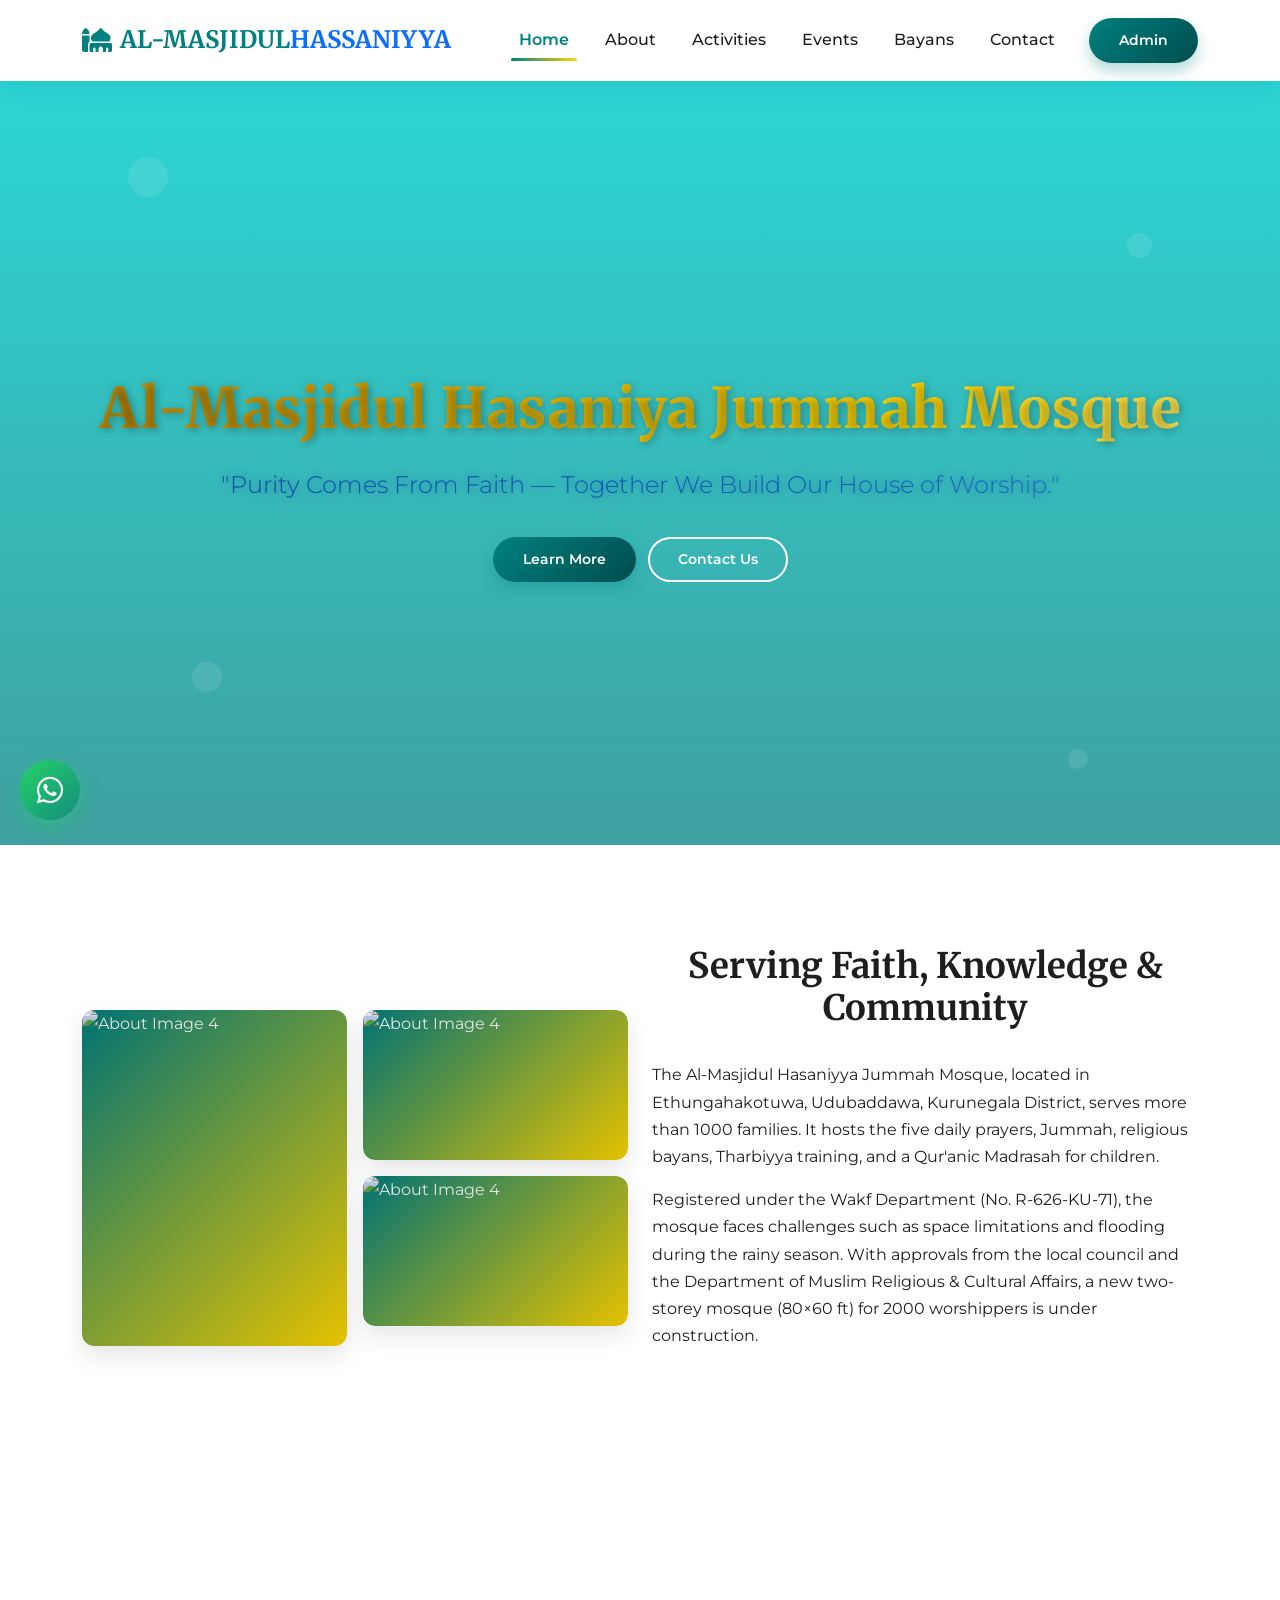
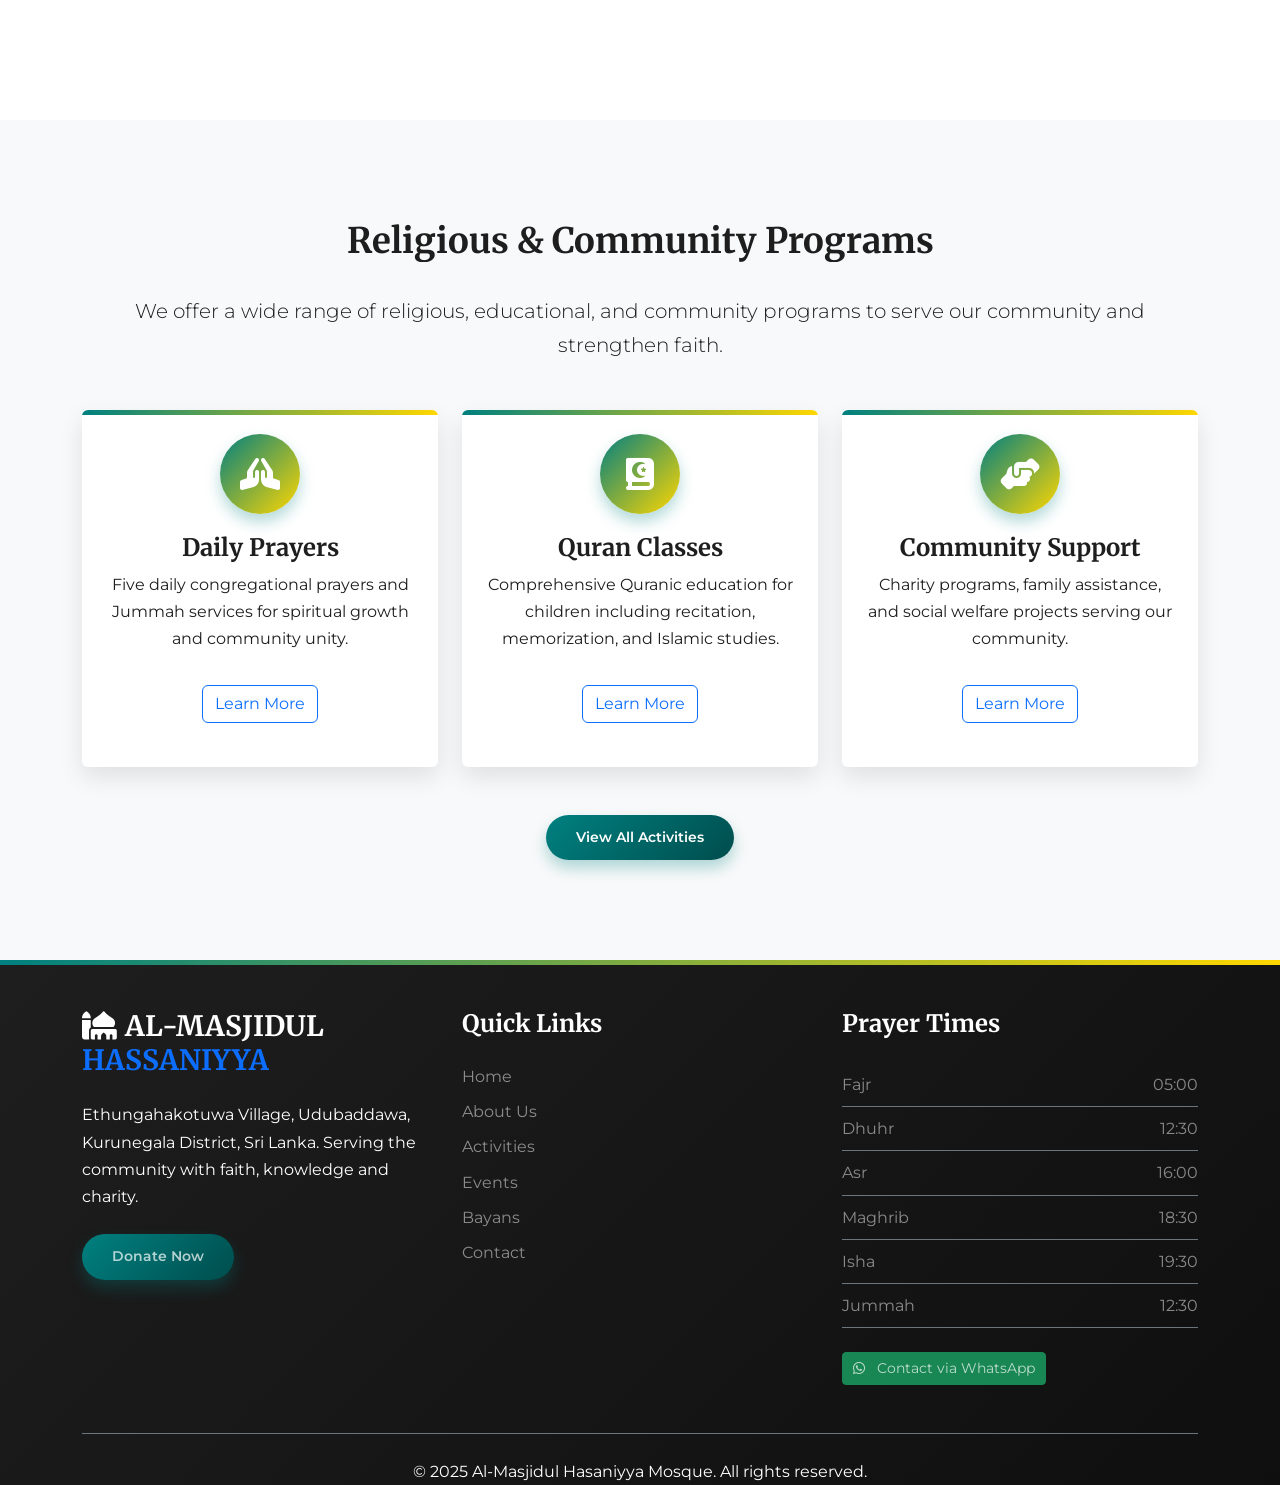
==== about.html @ c425f434 "Initial commit Created from https://vercel.com/new" ====
<!DOCTYPE html>
<html lang="en">
<head>
    <meta charset="utf-8">
    <title>Al-Masjidul Hasaniya Jummah Mosque</title>
    <meta content="width=device-width, initial-scale=1.0" name="viewport">
    <meta content="Al-Masjidul Hasaniya Mosque Ethungahakotuwa Udubaddawa Kurunegala" name="keywords">
    <meta content="Official website of Al-Masjidul Hasaniya Jummah Mosque – Ethungahakotuwa, Udubaddawa, Kurunegala District. Daily prayers, Jummah, sermons, Quran classes, and development projects." name="description">

    <!-- Bootstrap CSS -->
    <link href="https://cdn.jsdelivr.net/npm/bootstrap@5.3.0/dist/css/bootstrap.min.css" rel="stylesheet">
    <!-- Font Awesome -->
    <link rel="stylesheet" href="https://cdnjs.cloudflare.com/ajax/libs/font-awesome/6.4.0/css/all.min.css">
    <!-- Google Fonts -->
    <link href="https://fonts.googleapis.com/css2?family=Merriweather:wght@300;400;700&family=Montserrat:wght@300;400;500;600;700&display=swap" rel="stylesheet">
    <!-- Animate CSS -->
    <link rel="stylesheet" href="https://cdnjs.cloudflare.com/ajax/libs/animate.css/4.1.1/animate.min.css">
    <!-- AOS CSS -->
    <link href="https://unpkg.com/aos@2.3.1/dist/aos.css" rel="stylesheet">

    <style>
        :root {
            --primary: #008080;
            --primary-dark: #004d4d;
            --secondary: #FFD700;
            --accent: #e67e22;
            --light: #f8f9fa;
            --dark: #1e1e1e;
            --gold: #d4af37;
            --dark-blue: #0d47a1;
            --blue-shine: #1565c0;
        }

        * {
            box-sizing: border-box;
            margin: 0;
            padding: 0;
        }

        html {
            scroll-behavior: smooth;
        }

        body {
            font-family: 'Montserrat', sans-serif;
            color: var(--dark);
            line-height: 1.7;
            overflow-x: hidden;
            padding-top: 80px;
            padding-bottom: 70px; /* Space for mobile navigation */
        }

        h1, h2, h3, h4, h5, h6 {
            font-family: 'Merriweather', serif;
            font-weight: 700;
        }

        /* Navigation */
        .navbar {
            background: rgba(255, 255, 255, 0.98) !important;
            backdrop-filter: blur(10px);
            box-shadow: 0 2px 30px rgba(0, 0, 0, 0.1);
            transition: all 0.4s ease;
            padding: 15px 0;
        }

        .navbar-brand {
            font-family: 'Merriweather', serif;
            font-weight: 700;
            font-size: 1.5rem;
            color: var(--primary) !important;
            display: flex;
            align-items: center;
        }

        .navbar-nav .nav-link {
            font-weight: 500;
            margin: 0 10px;
            position: relative;
            color: var(--dark) !important;
            transition: all 0.3s ease;
        }

        .navbar-nav .nav-link::after {
            content: '';
            position: absolute;
            width: 0;
            height: 3px;
            bottom: 0;
            left: 0;
            background: linear-gradient(90deg, var(--primary), var(--secondary));
            transition: width 0.4s ease;
            border-radius: 2px;
        }

        .navbar-nav .nav-link:hover::after,
        .navbar-nav .nav-link.active::after {
            width: 100%;
        }

        .navbar-nav .nav-link.active {
            color: var(--primary) !important;
            font-weight: 600;
        }

        /* Mobile Quick Navigation Menu */
        .mobile-quick-nav {
            display: none;
            position: fixed;
            bottom: 0;
            left: 0;
            width: 100%;
            background: white;
            box-shadow: 0 -2px 20px rgba(0,0,0,0.1);
            z-index: 999;
            padding: 10px 0;
            border-top: 1px solid #eee;
        }

        .mobile-quick-nav .nav-container {
            display: flex;
            justify-content: space-around;
            width: 100%;
        }

        .mobile-quick-nav .nav-item {
            flex: 1;
            text-align: center;
        }

        .mobile-quick-nav .nav-link {
            display: flex;
            flex-direction: column;
            align-items: center;
            padding: 8px 5px;
            color: var(--dark);
            font-size: 0.7rem;
            transition: all 0.3s ease;
            text-decoration: none;
        }

        .mobile-quick-nav .nav-link i {
            font-size: 1.1rem;
            margin-bottom: 4px;
            transition: all 0.3s ease;
        }

        .mobile-quick-nav .nav-link.active {
            color: var(--primary);
        }

        .mobile-quick-nav .nav-link.active i {
            color: var(--primary);
            transform: scale(1.1);
        }

        .mobile-quick-nav .nav-link:hover {
            color: var(--primary);
        }

        /* Hero Sections */
        .hero-section {
            background: linear-gradient(rgba(7, 206, 206, 0.85), rgba(0, 128, 128, 0.75)),  
                        url('img/hero.jpg') center center no-repeat;
            background-size: cover;
            min-height: 70vh;
            display: flex;
            align-items: center;
            padding: 60px 0 40px;
            color: white;
            position: relative;
            overflow: hidden;
        }

        .hero-content {
            position: relative;
            z-index: 2;
            text-align: center;
            width: 100%;
        }

        .hero-section h1 {
            font-size: 2.5rem;
            margin-bottom: 1.5rem;
            text-shadow: 2px 2px 8px rgba(0, 0, 0, 0.3);
            line-height: 1.2;
        }

        .hero-section p.lead {
            font-size: 1.2rem;
            margin-bottom: 2rem;
            max-width: 100%;
            font-weight: 300;
            padding: 0 15px;
        }

        /* Page Sections */
        .page-section {
            display: none;
            width: 100%;
        }

        .page-section.active {
            display: block;
            animation: fadeInUp 0.8s ease-in;
        }

        @keyframes fadeInUp {
            from { opacity: 0; transform: translateY(30px); }
            to { opacity: 1; transform: translateY(0); }
        }

        /* Content Sections */
        .content-section {
            padding: 60px 0;
        }

        .section-title {
            position: relative;
            margin-bottom: 2rem;
            font-size: 1.8rem;
            text-align: center;
        }

        .section-title::after {
            content: '';
            position: absolute;
            width: 80px;
            height: 4px;
            background: linear-gradient(90deg, var(--primary), var(--secondary));
            bottom: -12px;
            left: 50%;
            transform: translateX(-50%);
            border-radius: 3px;
        }

        /* Cards */
        .activity-card, .event-card, .bayans-card {
            transition: all 0.4s ease;
            height: 100%;
            border: none;
            box-shadow: 0 10px 25px rgba(0,0,0,0.1);
            border-radius: 12px;
            overflow: hidden;
            position: relative;
            margin-bottom: 20px;
        }

        .activity-card::before, .event-card::before, .bayans-card::before {
            content: '';
            position: absolute;
            top: 0;
            left: 0;
            width: 100%;
            height: 5px;
            background: linear-gradient(90deg, var(--primary), var(--secondary));
        }

        .activity-card:hover, .event-card:hover, .bayans-card:hover {
            transform: translateY(-10px);
            box-shadow: 0 15px 30px rgba(0,0,0,0.15);
        }

        .icon-box {
            width: 80px;
            height: 80px;
            background: linear-gradient(135deg, var(--primary), var(--secondary));
            border-radius: 50%;
            display: flex;
            align-items: center;
            justify-content: center;
            margin: 0 auto 20px;
            transition: all 0.4s ease;
            box-shadow: 0 8px 15px rgba(0, 128, 128, 0.3);
        }

        .activity-card:hover .icon-box {
            transform: scale(1.1) rotate(5deg);
            box-shadow: 0 12px 20px rgba(0, 128, 128, 0.4);
        }

        .icon-box i {
            color: white;
            font-size: 2rem;
        }

        /* Images */
        .img-placeholder {
            background: linear-gradient(135deg, var(--primary), var(--secondary));
            height: 100%;
            display: flex;
            align-items: center;
            justify-content: center;
            color: white;
            border-radius: 12px;
            box-shadow: 0 10px 25px rgba(0,0,0,0.1);
            overflow: hidden;
            position: relative;
        }

        .img-placeholder::before {
            content: '';
            position: absolute;
            top: 0;
            left: 0;
            width: 100%;
            height: 100%;
            background: rgba(0,0,0,0.1);
        }

        .img-placeholder i {
            font-size: 3rem;
            z-index: 1;
        }

        /* Buttons */
        .btn-primary {
            background: linear-gradient(135deg, var(--primary), var(--primary-dark));
            border: none;
            padding: 12px 30px;
            font-weight: 600;
            border-radius: 50px;
            transition: all 0.4s ease;
            box-shadow: 0 8px 15px rgba(0, 128, 128, 0.3);
            position: relative;
            overflow: hidden;
            font-size: 0.9rem;
        }

        .btn-primary::before {
            content: '';
            position: absolute;
            top: 0;
            left: -100%;
            width: 100%;
            height: 100%;
            background: linear-gradient(90deg, transparent, rgba(255,255,255,0.2), transparent);
            transition: all 0.6s;
        }

        .btn-primary:hover::before {
            left: 100%;
        }

        .btn-primary:hover {
            transform: translateY(-3px);
            box-shadow: 0 12px 20px rgba(0, 128, 128, 0.4);
        }

        .btn-secondary {
            background: linear-gradient(135deg, var(--secondary), #ccac00);
            border: none;
            padding: 12px 30px;
            font-weight: 600;
            border-radius: 50px;
            transition: all 0.4s ease;
            box-shadow: 0 8px 15px rgba(255, 215, 0, 0.3);
            font-size: 0.9rem;
        }

        .btn-secondary:hover {
            background: linear-gradient(135deg, #ccac00, var(--secondary));
            transform: translateY(-3px);
            box-shadow: 0 12px 20px rgba(255, 215, 0, 0.4);
        }

        .btn-outline-light {
            border: 2px solid white;
            color: white;
            padding: 10px 28px;
            font-weight: 600;
            border-radius: 50px;
            transition: all 0.4s ease;
            font-size: 0.9rem;
        }

        .btn-outline-light:hover {
            background: white;
            color: var(--primary);
            transform: translateY(-3px);
            box-shadow: 0 8px 15px rgba(255,255,255,0.2);
        }

        /* Footer */
        .footer {
            background: linear-gradient(135deg, var(--dark), #0f0f0f);
            color: white;
            padding: 50px 0 0;
            position: relative;
        }

        .footer::before {
            content: '';
            position: absolute;
            top: 0;
            left: 0;
            width: 100%;
            height: 5px;
            background: linear-gradient(90deg, var(--primary), var(--secondary));
        }

        .footer h3, .footer h4 {
            color: white;
        }

        .footer a {
            color: rgba(255, 255, 255, 0.7);
            text-decoration: none;
            transition: all 0.3s ease;
            display: inline-block;
        }

        .footer a:hover {
            color: white;
            transform: translateX(5px);
        }

        /* Back to Top */
        .back-to-top {
            position: fixed;
            bottom: 80px;
            right: 20px;
            z-index: 99;
            display: none;
            width: 50px;
            height: 50px;
            border-radius: 50%;
            background: linear-gradient(135deg, var(--primary), var(--secondary));
            color: white;
            display: flex;
            align-items: center;
            justify-content: center;
            box-shadow: 0 8px 20px rgba(0,0,0,0.2);
            transition: all 0.4s ease;
            font-size: 1.2rem;
            text-decoration: none;
        }

        .back-to-top:hover {
            transform: translateY(-5px) scale(1.1);
            box-shadow: 0 12px 25px rgba(0,0,0,0.3);
            color: white;
        }

        /* Spinner */
        #spinner {
            position: fixed;
            top: 0;
            left: 0;
            width: 100%;
            height: 100%;
            background: white;
            z-index: 9999;
            display: flex;
            align-items: center;
            justify-content: center;
        }

        /* WhatsApp Button - Fixed */
        .whatsapp-float {
            position: fixed;
            width: 60px;
            height: 60px;
            bottom: 80px;
            left: 20px;
            background: linear-gradient(135deg, #25d366, #128C7E);
            color: #FFF;
            border-radius: 50%;
            text-align: center;
            font-size: 30px;
            box-shadow: 0 8px 20px rgba(37, 211, 102, 0.4);
            z-index: 100;
            display: flex;
            align-items: center;
            justify-content: center;
            transition: all 0.4s ease;
            animation: pulse 2s infinite;
            text-decoration: none;
            border: none;
            outline: none;
        }

        @keyframes pulse {
            0% { box-shadow: 0 0 0 0 rgba(37, 211, 102, 0.7); }
            70% { box-shadow: 0 0 0 12px rgba(37, 211, 102, 0); }
            100% { box-shadow: 0 0 0 0 rgba(37, 211, 102, 0); }
        }

        .whatsapp-float:hover {
            transform: scale(1.1);
            animation: none;
            color: white;
            text-decoration: none;
        }

        /* Quran Verse Styling */
        .quran-verse {
            background: linear-gradient(135deg, var(--primary), var(--secondary));
            color: white;
            padding: 30px 20px;
            border-radius: 12px;
            text-align: center;
            margin: 30px 0;
            box-shadow: 0 10px 25px rgba(0,0,0,0.1);
            position: relative;
            overflow: hidden;
        }

        .quran-verse .arabic {
            font-size: 1.8rem;
            margin-bottom: 1rem;
            font-family: 'Traditional Arabic', 'Times New Roman', serif;
            line-height: 1.5;
        }

        .quran-verse .translation {
            font-size: 1.1rem;
            font-style: italic;
            font-weight: 300;
        }

        /* Progress Bar */
        .progress {
            height: 25px;
            border-radius: 12px;
            background: #e9ecef;
            overflow: hidden;
            box-shadow: inset 0 2px 5px rgba(0,0,0,0.1);
        }

        .progress-bar {
            background: linear-gradient(90deg, var(--primary), var(--secondary));
            border-radius: 12px;
            position: relative;
            overflow: hidden;
        }

        .progress-bar::after {
            content: '';
            position: absolute;
            top: 0;
            left: 0;
            width: 100%;
            height: 100%;
            background: linear-gradient(90deg, transparent, rgba(255,255,255,0.3), transparent);
            animation: shimmer 2s infinite;
        }

        @keyframes shimmer {
            0% { transform: translateX(-100%); }
            100% { transform: translateX(100%); }
        }

        /* Event Date */
        .event-date {
            background: linear-gradient(135deg, var(--primary), var(--secondary));
            color: white;
            width: 70px;
            height: 70px;
            border-radius: 12px;
            display: flex;
            flex-direction: column;
            justify-content: center;
            align-items: center;
            font-weight: bold;
            margin-right: 20px;
            flex-shrink: 0;
            box-shadow: 0 8px 15px rgba(0, 128, 128, 0.3);
        }

        .event-date .day {
            font-size: 1.5rem;
            line-height: 1;
        }

        .event-date .month {
            font-size: 0.9rem;
        }

        /* Mosque Image Section */
        .mosque-gallery {
            position: relative;
            border-radius: 12px;
            overflow: hidden;
            box-shadow: 0 10px 25px rgba(0,0,0,0.1);
            height: 100%;
            margin-bottom: 20px;
        }

        .mosque-gallery img {
            width: 100%;
            height: 100%;
            object-fit: cover;
            transition: transform 0.5s ease;
        }

        .mosque-gallery:hover img {
            transform: scale(1.05);
        }

        /* Floating Elements */
        .floating-elements {
            position: absolute;
            top: 0;
            left: 0;
            width: 100%;
            height: 100%;
            pointer-events: none;
            z-index: 1;
        }

        .floating-element {
            position: absolute;
            background: rgba(255,255,255,0.1);
            border-radius: 50%;
            animation: float 6s ease-in-out infinite;
        }

        @keyframes float {
            0% { transform: translateY(0) rotate(0deg); }
            50% { transform: translateY(-15px) rotate(180deg); }
            100% { transform: translateY(0) rotate(360deg); }
        }

        .floating-element:nth-child(1) {
            width: 40px;
            height: 40px;
            top: 10%;
            left: 10%;
            animation-delay: 0s;
        }

        .floating-element:nth-child(2) {
            width: 25px;
            height: 25px;
            top: 20%;
            right: 10%;
            animation-delay: 1s;
        }

        .floating-element:nth-child(3) {
            width: 30px;
            height: 30px;
            bottom: 20%;
            left: 15%;
            animation-delay: 2s;
        }

        .floating-element:nth-child(4) {
            width: 20px;
            height: 20px;
            bottom: 10%;
            right: 15%;
            animation-delay: 3s;
        }

        .golden-shine {
            font-size: 2.2rem;
            font-weight: 800;
            background: linear-gradient(
                90deg,
                #b8860b,  /* Dark Gold */
                #ffd700,  /* Bright Gold */
                #fff,     /* White */
                #ffd700,  /* Bright Gold */
                #b8860b   /* Dark Gold */
            );
            background-size: 300% 300%;
            -webkit-background-clip: text;
            background-clip: text;
            color: transparent;
            animation: shimmer 3s ease-in-out infinite;
            text-shadow: 0 0 15px rgba(255, 215, 0, 0.4);
            letter-spacing: 1px;
        }

        /* Dark Blue Shine for the tagline */
        .blue-shine {
            font-size: 1.1rem;
            font-weight: 500;
            background: linear-gradient(
                90deg,
                var(--dark-blue),
                var(--blue-shine),
                #42a5f5,
                var(--blue-shine),
                var(--dark-blue)
            );
            background-size: 300% 300%;
            -webkit-background-clip: text;
            background-clip: text;
            color: transparent;
            animation: blueShimmer 3s ease-in-out infinite;
            text-shadow: 0 0 10px rgba(13, 71, 161, 0.5);
            line-height: 1.6;
        }

        /* Shimmer Animation */
        @keyframes shimmer {
            0%   { background-position: 0% 50%; }
            50%  { background-position: 100% 50%; }
            100% { background-position: 0% 50%; }
        }

        /* Blue Shimmer Animation */
        @keyframes blueShimmer {
            0%   { background-position: 0% 50%; }
            50%  { background-position: 100% 50%; }
            100% { background-position: 0% 50%; }
        }

        /* Enhanced Animation Classes */
        .animate-fade-in {
            animation: fadeIn 1.5s ease-in-out;
        }

        .animate-slide-up {
            animation: slideUp 1s ease-out;
        }

        .animate-slide-down {
            animation: slideDown 1s ease-out;
        }

        .animate-slide-left {
            animation: slideLeft 1s ease-out;
        }

        .animate-slide-right {
            animation: slideRight 1s ease-out;
        }

        .animate-zoom-in {
            animation: zoomIn 0.8s ease-out;
        }

        .animate-bounce-in {
            animation: bounceIn 1s ease-out;
        }

        .animate-pulse-glow {
            animation: pulseGlow 2s infinite alternate;
        }

        .animate-rotate {
            animation: rotate 10s linear infinite;
        }

        .animate-float-slow {
            animation: floatSlow 6s ease-in-out infinite;
        }

        .animate-shimmer {
            animation: shimmer 3s ease-in-out infinite;
        }

        @keyframes fadeIn {
            from { opacity: 0; }
            to { opacity: 1; }
        }

        @keyframes slideUp {
            from { transform: translateY(50px); opacity: 0; }
            to { transform: translateY(0); opacity: 1; }
        }

        @keyframes slideDown {
            from { transform: translateY(-50px); opacity: 0; }
            to { transform: translateY(0); opacity: 1; }
        }

        @keyframes slideLeft {
            from { transform: translateX(50px); opacity: 0; }
            to { transform: translateX(0); opacity: 1; }
        }

        @keyframes slideRight {
            from { transform: translateX(-50px); opacity: 0; }
            to { transform: translateX(0); opacity: 1; }
        }

        @keyframes zoomIn {
            from { transform: scale(0.8); opacity: 0; }
            to { transform: scale(1); opacity: 1; }
        }

        @keyframes bounceIn {
            0% { transform: scale(0.3); opacity: 0; }
            50% { transform: scale(1.05); opacity: 0.8; }
            70% { transform: scale(0.9); }
            100% { transform: scale(1); opacity: 1; }
        }

        @keyframes pulseGlow {
            0% { box-shadow: 0 0 5px rgba(0, 128, 128, 0.5); }
            100% { box-shadow: 0 0 15px rgba(0, 128, 128, 0.8); }
        }

        @keyframes rotate {
            from { transform: rotate(0deg); }
            to { transform: rotate(360deg); }
        }

        @keyframes floatSlow {
            0% { transform: translateY(0px); }
            50% { transform: translateY(-15px); }
            100% { transform: translateY(0px); }
        }

        /* Page transition animation */
        .page-transition {
            animation: pageTransition 0.8s ease-out;
        }

        @keyframes pageTransition {
            0% { opacity: 0; transform: translateY(20px); }
            100% { opacity: 1; transform: translateY(0); }
        }

        /* Enhanced Hero Animation */
        .hero-animate {
            animation: heroEntrance 1.2s cubic-bezier(0.25, 0.46, 0.45, 0.94) both;
        }

        @keyframes heroEntrance {
            0% {
                transform: translateY(80px) scale(0.9);
                opacity: 0;
            }
            100% {
                transform: translateY(0) scale(1);
                opacity: 1;
            }
        }

        /* Staggered animation for cards */
        .stagger-item {
            opacity: 0;
            transform: translateY(20px);
        }

        .stagger-item.animate-in {
            animation: staggerIn 0.6s ease-out forwards;
        }

        @keyframes staggerIn {
            to {
                opacity: 1;
                transform: translateY(0);
            }
        }

        /* Text reveal animation */
        .text-reveal {
            overflow: hidden;
            position: relative;
        }

        .text-reveal::after {
            content: '';
            position: absolute;
            top: 0;
            right: 0;
            width: 100%;
            height: 100%;
            background: var(--primary);
            animation: textReveal 1.5s cubic-bezier(0.77, 0, 0.175, 1) forwards;
        }

        @keyframes textReveal {
            0% {
                transform: translateX(-100%);
            }
            50% {
                transform: translateX(0);
            }
            100% {
                transform: translateX(101%);
            }
        }

        /* Hover effects for interactive elements */
        .hover-lift {
            transition: transform 0.3s ease, box-shadow 0.3s ease;
        }

        .hover-lift:hover {
            transform: translateY(-5px);
            box-shadow: 0 10px 20px rgba(0,0,0,0.15);
        }

        /* Loading animation for forms */
        .form-loading {
            position: relative;
            overflow: hidden;
        }

        .form-loading::after {
            content: '';
            position: absolute;
            top: 0;
            left: -100%;
            width: 100%;
            height: 100%;
            background: linear-gradient(90deg, transparent, rgba(255,255,255,0.4), transparent);
            animation: loading 1.5s infinite;
        }

        @keyframes loading {
            0% { left: -100%; }
            100% { left: 100%; }
        }

        /* Admin panel styles (simplified for mobile) */
        .admin-panel {
            background: #f8f9fa;
            min-height: 100vh;
            padding-top: 80px;
        }

        .admin-sidebar {
            background: var(--primary);
            color: white;
            min-height: calc(100vh - 80px);
            padding: 20px 0;
        }

        .admin-sidebar .nav-link {
            color: rgba(255, 255, 255, 0.8);
            padding: 12px 20px;
            border-radius: 0;
            transition: all 0.3s ease;
        }

        .admin-sidebar .nav-link:hover,
        .admin-sidebar .nav-link.active {
            background: rgba(255, 255, 255, 0.1);
            color: white;
        }

        .admin-content {
            padding: 20px;
        }

        .admin-card {
            background: white;
            border-radius: 10px;
            box-shadow: 0 5px 15px rgba(0,0,0,0.05);
            padding: 20px;
            margin-bottom: 20px;
        }

        .admin-table {
            width: 100%;
            border-collapse: collapse;
            font-size: 0.9rem;
        }

        .admin-table th, .admin-table td {
            padding: 10px 12px;
            text-align: left;
            border-bottom: 1px solid #e9ecef;
        }

        .admin-table th {
            background: #f8f9fa;
            font-weight: 600;
        }

        .admin-table tr:hover {
            background: #f8f9fa;
        }

        .btn-sm {
            padding: 5px 10px;
            font-size: 0.875rem;
        }

        /* Login Page Styles */
        .login-container {
            min-height: 100vh;
            display: flex;
            align-items: center;
            justify-content: center;
            background: linear-gradient(135deg, var(--primary), var(--primary-dark));
            padding: 20px;
        }

        .login-card {
            background: white;
            border-radius: 15px;
            box-shadow: 0 15px 30px rgba(0,0,0,0.1);
            padding: 30px;
            width: 100%;
            max-width: 400px;
        }

        .login-logo {
            text-align: center;
            margin-bottom: 25px;
        }

        .login-logo h2 {
            color: var(--primary);
            font-family: 'Merriweather', serif;
        }

        .form-control:focus {
            border-color: var(--primary);
            box-shadow: 0 0 0 0.2rem rgba(0, 128, 128, 0.25);
        }

        /* Responsive Design - Mobile First */
        @media (max-width: 576px) {
            body {
                padding-top: 70px;
                padding-bottom: 60px;
            }
            
            .navbar-brand {
                font-size: 1.3rem;
            }
            
            .hero-section {
                min-height: 60vh;
                padding: 50px 0 30px;
            }
            
            .hero-section h1 {
                font-size: 2rem;
            }
            
            .hero-section p.lead {
                font-size: 1rem;
            }
            
            .content-section {
                padding: 40px 0;
            }
            
            .section-title {
                font-size: 1.6rem;
            }
            
            .quran-verse .arabic {
                font-size: 1.5rem;
            }
            
            .quran-verse .translation {
                font-size: 1rem;
            }
            
            .icon-box {
                width: 70px;
                height: 70px;
            }
            
            .icon-box i {
                font-size: 1.8rem;
            }
            
            .event-date {
                width: 60px;
                height: 60px;
                margin-right: 15px;
            }
            
            .event-date .day {
                font-size: 1.3rem;
            }
            
            .event-date .month {
                font-size: 0.8rem;
            }
            
            .btn-primary, .btn-secondary, .btn-outline-light {
                padding: 10px 25px;
                font-size: 0.85rem;
            }
            
            .whatsapp-float {
                width: 55px;
                height: 55px;
                bottom: 70px;
                left: 15px;
                font-size: 28px;
            }
            
            .back-to-top {
                width: 45px;
                height: 45px;
                bottom: 70px;
                right: 15px;
                font-size: 1.1rem;
            }
            
            .golden-shine { 
                font-size: 1.8rem; 
            }
            
            .blue-shine { 
                font-size: 1rem; 
            }
            
            /* Show mobile quick nav on mobile */
            .mobile-quick-nav {
                display: block;
            }
        }

        @media (min-width: 577px) and (max-width: 768px) {
            body {
                padding-bottom: 70px;
            }
            
            .hero-section h1 {
                font-size: 2.2rem;
            }
            
            .hero-section p.lead {
                font-size: 1.1rem;
            }
            
            .section-title {
                font-size: 1.7rem;
            }
            
            /* Show mobile quick nav on tablet */
            .mobile-quick-nav {
                display: block;
            }
        }

        @media (min-width: 769px) {
            body {
                padding-bottom: 0;
            }
            
            .hero-section {
                min-height: 85vh;
                padding: 120px 0 80px;
            }
            
            .hero-section h1 {
                font-size: 3.5rem;
            }
            
            .hero-section p.lead {
                font-size: 1.5rem;
            }
            
            .content-section {
                padding: 100px 0;
            }
            
            .section-title {
                font-size: 2.2rem;
            }
            
            .golden-shine { 
                font-size: 3rem; 
            }
            
            .blue-shine { 
                font-size: 1.4rem; 
            }
            
            /* Hide mobile quick nav on desktop */
            .mobile-quick-nav {
                display: none;
            }
        }

        @media (max-width: 400px) {
            .hero-section h1 {
                font-size: 1.8rem;
            }
            
            .navbar-brand {
                font-size: 1.2rem;
            }
            
            .btn-primary, .btn-secondary, .btn-outline-light {
                padding: 8px 20px;
                font-size: 0.8rem;
            }
            
            .mobile-quick-nav .nav-link {
                font-size: 0.65rem;
            }
            
            .mobile-quick-nav .nav-link i {
                font-size: 1rem;
            }
        }

        /* Admin panel responsive */
        @media (max-width: 768px) {
            .admin-sidebar {
                min-height: auto;
                padding: 15px 0;
            }
            
            .admin-content {
                padding: 15px;
            }
            
            .admin-card {
                padding: 15px;
            }
            
            .admin-table {
                font-size: 0.8rem;
            }
            
            .admin-table th, .admin-table td {
                padding: 8px 10px;
            }
        }
    </style>
</head>

<body>
    <!-- Spinner -->
    <div id="spinner">
        <div class="spinner-grow text-primary" style="width: 3rem; height: 3rem;" role="status">
            <span class="visually-hidden">Loading...</span>
        </div>
    </div>

    <!-- WhatsApp Float Button - Fixed -->
    <a href="https://wa.me/94767646614?text=Assalamu%20Alaikum!%20I%20would%20like%20to%20get%20more%20information%20about%20Al-Masjidul%20Hasaniyya%20Mosque" class="whatsapp-float animate-float-slow" target="_blank" aria-label="Contact us on WhatsApp">
        <i class="fab fa-whatsapp"></i>
    </a>

    <!-- Navigation -->
    <nav class="navbar navbar-expand-lg navbar-light fixed-top animate-slide-down">
        <div class="container">
            <a class="navbar-brand" href="#" onclick="showPage('home')">
                <i class="fas fa-mosque me-2"></i>AL-MASJIDUL<span class="text-primary"> HASSANIYYA</span>
            </a>
            <button class="navbar-toggler" type="button" data-bs-toggle="collapse" data-bs-target="#navbarNav" aria-controls="navbarNav" aria-expanded="false" aria-label="Toggle navigation">
                <span class="navbar-toggler-icon"></span>
            </button>
            <div class="collapse navbar-collapse" id="navbarNav">
                <ul class="navbar-nav ms-auto">
                    <li class="nav-item">
                        <a class="nav-link active" href="#" onclick="showPage('home')">Home</a>
                    </li>
                    <li class="nav-item">
                        <a class="nav-link" href="#" onclick="showPage('about')">About</a>
                    </li>
                    <li class="nav-item">
                        <a class="nav-link" href="#" onclick="showPage('activities')">Activities</a>
                    </li>
                    <li class="nav-item">
                        <a class="nav-link" href="#" onclick="showPage('events')">Events</a>
                    </li>
                    <li class="nav-item">
                        <a class="nav-link" href="#" onclick="showPage('bayans')">Bayans</a>
                    </li>
                    <li class="nav-item">
                        <a class="nav-link" href="#" onclick="showPage('contact')">Contact</a>
                    </li>
                    <li class="nav-item ms-3">
                        <a class="btn btn-primary" href="#" onclick="showPage('admin-login')">Admin</a>
                    </li>
                </ul>
            </div>
        </div>
    </nav>

    <!-- Mobile Quick Navigation -->
    <div class="mobile-quick-nav">
        <div class="nav-container">
            <div class="nav-item">
                <a class="nav-link active" href="#" onclick="showPage('home')">
                    <i class="fas fa-home"></i>
                    <span>Home</span>
                </a>
            </div>
            <div class="nav-item">
                <a class="nav-link" href="#" onclick="showPage('about')">
                    <i class="fas fa-info-circle"></i>
                    <span>About</span>
                </a>
            </div>
            <div class="nav-item">
                <a class="nav-link" href="#" onclick="showPage('activities')">
                    <i class="fas fa-praying-hands"></i>
                    <span>Activities</span>
                </a>
            </div>
            <div class="nav-item">
                <a class="nav-link" href="#" onclick="showPage('events')">
                    <i class="fas fa-calendar-alt"></i>
                    <span>Events</span>
                </a>
            </div>
            <div class="nav-item">
                <a class="nav-link" href="#" onclick="showPage('bayans')">
                    <i class="fas fa-microphone-alt"></i>
                    <span>Bayans</span>
                </a>
            </div>
            <div class="nav-item">
                <a class="nav-link" href="#" onclick="showPage('contact')">
                    <i class="fas fa-phone-alt"></i>
                    <span>Contact</span>
                </a>
            </div>
        </div>
    </div>

    <!-- Home Page -->
    <section id="home" class="page-section active page-transition">
        <!-- Hero -->
        <div class="hero-section">
            <div class="floating-elements">
                <div class="floating-element"></div>
                <div class="floating-element"></div>
                <div class="floating-element"></div>
                <div class="floating-element"></div>
            </div>
            <div class="container">
                <div class="row justify-content-center">
                    <div class="col-12">
                        <div class="hero-content hero-animate">
                            <h1 class="golden-shine">Al-Masjidul Hasaniya Jummah Mosque</h1>
                            <p class="lead blue-shine">"Purity Comes From Faith — Together We Build Our House of Worship."</p>
                            <div class="mt-4">
                                <a href="#" class="btn btn-primary btn-lg me-2 mb-2 animate-pulse-glow" onclick="showPage('about')">Learn More</a>
                                <a href="#" class="btn btn-outline-light btn-lg mb-2" onclick="showPage('contact')">Contact Us</a>
                            </div>
                        </div>
                    </div>
                </div>
            </div>
        </div>

        <!-- About Preview -->
        <div class="content-section">
            <div class="container">
                <div class="row align-items-center">
                    <div class="col-lg-6 mb-4 mb-lg-0">
                        <div class="row g-3">
                            <div class="col-6">
                                <div class="mosque-gallery animate-slide-left">
                                    <div class="img-placeholder">
                                        <img src="img/about-1.jpg" alt="About Image 4">
                                    </div>
                                </div>
                            </div>
                            <div class="col-6">
                                <div class="mosque-gallery mb-3" style="height: 150px;">
                                    <div class="img-placeholder">
                                        <img src="img/about-2.jpg" alt="About Image 4">
                                    </div>
                                </div>
                                <div class="mosque-gallery" style="height: 150px;">
                                    <div class="img-placeholder">
                                        <img src="img/about-4.jpg" alt="About Image 4">
                                    </div>
                                </div>
                            </div>
                        </div>
                    </div>
                    <div class="col-lg-6">
                        <h2 class="section-title text-reveal">Serving Faith, Knowledge & Community</h2>
                        <p class="mb-3 animate-fade-in">
                            The Al-Masjidul Hasaniyya Jummah Mosque, located in Ethungahakotuwa, Udubaddawa, Kurunegala District, serves more than 1000 families. It hosts the five daily prayers, Jummah, religious bayans, Tharbiyya training, and a Qur'anic Madrasah for children.
                        </p>
                        <p class="mb-3 animate-fade-in">
                            Registered under the Wakf Department (No. R-626-KU-71), the mosque faces challenges such as space limitations and flooding during the rainy season. With approvals from the local council and the Department of Muslim Religious & Cultural Affairs, a new two-storey mosque (80×60 ft) for 2000 worshippers is under construction.
                        </p>
                        <a href="#" class="btn btn-primary btn-lg hover-lift" onclick="showPage('about')">Read More</a>
                    </div>
                </div>
            </div>
        </div>

        <!-- Quran Verse -->
        <div class="container">
            <div class="quran-verse animate-zoom-in">
                <div class="arabic">وَأَقِيمُوا الصَّلَاةَ وَآتُوا الزَّكَاةَ وَارْكَعُوا مَعَ الرَّاكِعِينَ</div>
                <div class="translation">"And establish prayer, give zakah, and bow with those who bow." — Qur'an 2:43</div>
            </div>
        </div>

        <!-- Activities Preview -->
        <div class="content-section bg-light">
            <div class="container">
                <div class="text-center mb-5">
                    <h2 class="section-title text-center text-reveal">Religious & Community Programs</h2>
                    <p class="lead animate-fade-in">We offer a wide range of religious, educational, and community programs to serve our community and strengthen faith.</p>
                </div>
                <div class="row g-4">
                    <div class="col-md-4">
                        <div class="activity-card bg-white rounded p-4 text-center hover-lift stagger-item">
                            <div class="icon-box">
                                <i class="fas fa-praying-hands"></i>
                            </div>
                            <h4>Daily Prayers</h4>
                            <p>Five daily congregational prayers and Jummah services for spiritual growth and community unity.</p>
                            <a href="#" class="btn btn-outline-primary mt-3 hover-lift" onclick="showPage('activities')">Learn More</a>
                        </div>
                    </div>
                    <div class="col-md-4">
                        <div class="activity-card bg-white rounded p-4 text-center hover-lift stagger-item">
                            <div class="icon-box">
                                <i class="fas fa-book-quran"></i>
                            </div>
                            <h4>Quran Classes</h4>
                            <p>Comprehensive Quranic education for children including recitation, memorization, and Islamic studies.</p>
                            <a href="#" class="btn btn-outline-primary mt-3 hover-lift" onclick="showPage('activities')">Learn More</a>
                        </div>
                    </div>
                    <div class="col-md-4">
                        <div class="activity-card bg-white rounded p-4 text-center hover-lift stagger-item">
                            <div class="icon-box">
                                <i class="fas fa-hands-helping"></i>
                            </div>
                            <h4>Community Support</h4>
                            <p>Charity programs, family assistance, and social welfare projects serving our community.</p>
                            <a href="#" class="btn btn-outline-primary mt-3 hover-lift" onclick="showPage('activities')">Learn More</a>
                        </div>
                    </div>
                </div>
                <div class="text-center mt-5">
                    <a href="#" class="btn btn-primary btn-lg hover-lift" onclick="showPage('activities')">View All Activities</a>
                </div>
            </div>
        </div>
    </section>

    <!-- About Page -->
    <section id="about" class="page-section">
        <div class="hero-section">
            <div class="container">
                <div class="row justify-content-center">
                    <div class="col-12">
                        <div class="hero-content hero-animate">
                            <h1 class="golden-shine">About Our Mosque</h1>
                            <nav aria-label="breadcrumb">
                                <ol class="breadcrumb justify-content-center">
                                    <li class="breadcrumb-item"><a href="#" onclick="showPage('home')" class="text-white">Home</a></li>
                                    <li class="breadcrumb-item text-white-50 active">About</li>
                                </ol>
                            </nav>
                        </div>
                    </div>
                </div>
            </div>
        </div>

        <div class="content-section">
            <div class="container">
                <div class="row align-items-center">
                    <div class="col-lg-6 mb-4 mb-lg-0">
                        <h2 class="section-title text-reveal">Serving Since 1971</h2>
                        <p class="mb-3 animate-fade-in">
                            Al-Masjidul Hasaniyya Jummah Mosque was established in 1971 to serve the Muslim community in Ethungahakotuwa village and surrounding areas. Over the decades, it has grown from a small prayer space to a vibrant community center serving over 1000 families.
                        </p>
                        <p class="mb-3 animate-fade-in">
                            The mosque is officially registered with the Wakf Department under registration number R-626-KU-71 and operates under the guidance of the Department of Muslim Religious & Cultural Affairs.
                        </p>
                        <div class="row mb-4">
                            <div class="col-sm-6">
                                <div class="d-flex align-items-center mb-3 animate-slide-left">
                                    <i class="fas fa-check text-primary me-3"></i>
                                    <span>Daily Congregational Prayers</span>
                                </div>
                                <div class="d-flex align-items-center mb-3 animate-slide-left">
                                    <i class="fas fa-check text-primary me-3"></i>
                                    <span>Friday Jummah Services</span>
                                </div>
                            </div>
                            <div class="col-sm-6">
                                <div class="d-flex align-items-center mb-3 animate-slide-left">
                                    <i class="fas fa-check text-primary me-3"></i>
                                    <span>Quran & Islamic Classes</span>
                                </div>
                                <div class="d-flex align-items-center mb-3 animate-slide-left">
                                    <i class="fas fa-check text-primary me-3"></i>
                                    <span>Community Support Programs</span>
                                </div>
                            </div>
                        </div>
                        <a href="#" class="btn btn-primary btn-lg hover-lift" onclick="showPage('contact')">Contact Us</a>
                    </div>
                    <div class="col-lg-6">
                        <div class="row g-3">
                            <div class="col-6">
                                <div class="mosque-gallery animate-slide-right">
                                    <div class="img-placeholder">
                                        <img src="img/about-1.jpg" alt="About Image 4">
                                    </div>
                                </div>
                            </div>
                            <div class="col-6">
                                <div class="mosque-gallery mb-3" style="height: 150px;">
                                    <div class="img-placeholder">
                                        <img src="img/about-3.jpg" alt="About Image 4">
                                    </div>
                                </div>
                                <div class="mosque-gallery" style="height: 150px;">
                                    <div class="img-placeholder">
                                        <img src="img/about-4.jpg" alt="About Image 4">
                                    </div>
                                </div>
                            </div>
                        </div>
                    </div>
                </div>
            </div>
        </div>

        <!-- Development Project -->
        <div class="content-section bg-light">
            <div class="container">
                <div class="row align-items-center">
                    <div class="col-lg-6 mb-4 mb-lg-0">
                        <div class="mosque-gallery animate-slide-left" style="height: 350px;">
                            <div class="img-placeholder">
                                <img src="img/about-5.jpg" alt="About Image 5">
                            </div>
                        </div>
                    </div>
                    <div class="col-lg-6">
                        <h2 class="section-title text-reveal">New Mosque Construction</h2>
                        <p class="mb-3 animate-fade-in">
                            To accommodate our growing community and overcome space limitations, we are constructing a new two-storey mosque measuring 80×60 feet with a capacity for 2000 worshippers.
                        </p>
                        <div class="progress mb-3 animate-zoom-in">
                            <div class="progress-bar" style="width: 60%">60% Complete</div>
                        </div>
                        <p class="mb-3 animate-fade-in">
                            The foundation and pillars have been completed through community efforts. We now need your support to complete the interior and finishing work.
                        </p>
                        <a href="#" class="btn btn-primary btn-lg hover-lift" onclick="showPage('contact')">Support Our Project</a>
                    </div>
                </div>
            </div>
        </div>
    </section>

    <!-- Activities Page -->
    <section id="activities" class="page-section">
        <div class="hero-section">
            <div class="container">
                <div class="row justify-content-center">
                    <div class="col-12">
                        <div class="hero-content hero-animate">
                            <h1 class="golden-shine">Our Activities</h1>
                            <nav aria-label="breadcrumb">
                                <ol class="breadcrumb justify-content-center">
                                    <li class="breadcrumb-item"><a href="#" onclick="showPage('home')" class="text-white">Home</a></li>
                                    <li class="breadcrumb-item text-white-50 active">Activities</li>
                                </ol>
                            </nav>
                        </div>
                    </div>
                </div>
            </div>
        </div>

        <div class="content-section">
            <div class="container">
                <div class="text-center mb-5">
                    <h2 class="section-title text-center text-reveal">Religious & Community Activities</h2>
                    <p class="lead animate-fade-in">We offer a wide range of religious, educational, and community programs to serve our community and strengthen faith.</p>
                </div>

                <div id="activities-container" class="row g-4">
                    <!-- Activities will be dynamically loaded here -->
                </div>
            </div>
        </div>
    </section>

    <!-- Events Page -->
    <section id="events" class="page-section">
        <div class="hero-section">
            <div class="container">
                <div class="row justify-content-center">
                    <div class="col-12">
                        <div class="hero-content hero-animate">
                            <h1 class="golden-shine">Upcoming Events</h1>
                            <nav aria-label="breadcrumb">
                                <ol class="breadcrumb justify-content-center">
                                    <li class="breadcrumb-item"><a href="#" onclick="showPage('home')" class="text-white">Home</a></li>
                                    <li class="breadcrumb-item text-white-50 active">Events</li>
                                </ol>
                            </nav>
                        </div>
                    </div>
                </div>
            </div>
        </div>

        <div class="content-section">
            <div class="container">
                <div class="text-center mb-5">
                    <h2 class="section-title text-center text-reveal">Community Programs & Special Occasions</h2>
                    <p class="lead animate-fade-in">Join us for these special events that bring our community together in faith and fellowship.</p>
                </div>

                <div id="events-container" class="row g-4">
                    <!-- Events will be dynamically loaded here -->
                </div>
            </div>
        </div>
    </section>

    <!-- Bayans Page -->
    <section id="bayans" class="page-section">
        <div class="hero-section">
            <div class="container">
                <div class="row justify-content-center">
                    <div class="col-12">
                        <div class="hero-content hero-animate">
                            <h1 class="golden-shine">Islamic Bayans</h1>
                            <nav aria-label="breadcrumb">
                                <ol class="breadcrumb justify-content-center">
                                    <li class="breadcrumb-item"><a href="#" onclick="showPage('home')" class="text-white">Home</a></li>
                                    <li class="breadcrumb-item text-white-50 active">Bayans</li>
                                </ol>
                            </nav>
                        </div>
                    </div>
                </div>
            </div>
        </div>

        <div class="content-section">
            <div class="container">
                <div class="text-center mb-5">
                    <h2 class="section-title text-center text-reveal">Friday Bayans & Religious Talks</h2>
                    <p class="lead animate-fade-in">Listen to our collection of bayans and religious talks for spiritual growth and Islamic knowledge.</p>
                </div>

                <div id="bayans-container" class="row g-4">
                    <!-- Bayans will be dynamically loaded here -->
                </div>
            </div>
        </div>
    </section>

    <!-- Contact Page -->
    <section id="contact" class="page-section">
        <div class="hero-section">
            <div class="container">
                <div class="row justify-content-center">
                    <div class="col-12">
                        <div class="hero-content hero-animate">
                            <h1 class="golden-shine">Contact Us</h1>
                            <nav aria-label="breadcrumb">
                                <ol class="breadcrumb justify-content-center">
                                    <li class="breadcrumb-item"><a href="#" onclick="showPage('home')" class="text-white">Home</a></li>
                                    <li class="breadcrumb-item text-white-50 active">Contact</li>
                                </ol>
                            </nav>
                        </div>
                    </div>
                </div>
            </div>
        </div>

        <div class="content-section">
            <div class="container">
                <div class="text-center mb-5">
                    <h2 class="section-title text-center text-reveal">Get In Touch</h2>
                    <p class="lead animate-fade-in">M S M Riyas, President of Masjidhul Hassaniya — Mobile: <strong>076 764 6614</strong></p>
                </div>

                <div class="row g-4">
                    <div class="col-lg-7">
                        <div class="bg-light rounded p-4 p-md-5 hover-lift">
                            <h3 class="mb-4">Send us a Message</h3>
                            <form>
                                <div class="row g-3">
                                    <div class="col-md-6">
                                        <input type="text" class="form-control" placeholder="Your Name" required>
                                    </div>
                                    <div class="col-md-6">
                                        <input type="email" class="form-control" placeholder="Your Email" required>
                                    </div>
                                    <div class="col-12">
                                        <input type="text" class="form-control" placeholder="Subject" required>
                                    </div>
                                    <div class="col-12">
                                        <textarea class="form-control" rows="5" placeholder="Message" required></textarea>
                                    </div>
                                    <div class="col-12">
                                        <button type="submit" class="btn btn-primary btn-lg hover-lift w-100">Send Message</button>
                                    </div>
                                </div>
                            </form>
                        </div>
                    </div>
                    <div class="col-lg-5">
                        <div class="bg-primary text-white rounded p-4 p-md-5 hover-lift">
                            <h3 class="mb-4">Contact Information</h3>
                            <div class="mb-4">
                                <div class="d-flex align-items-center mb-3 animate-slide-right">
                                    <i class="fas fa-map-marker-alt fa-2x me-3"></i>
                                    <div>
                                        <h5>Our Address</h5>
                                        <p class="mb-0">Ethungahakotuwa Village, Udubaddawa, Kurunegala District, Sri Lanka</p>
                                    </div>
                                </div>
                                <div class="d-flex align-items-center mb-3 animate-slide-right">
                                    <i class="fas fa-phone-alt fa-2x me-3"></i>
                                    <div>
                                        <h5>Call Us</h5>
                                        <p class="mb-0">+94 76 764 6614</p>
                                    </div>
                                </div>
                                <div class="d-flex align-items-center mb-3 animate-slide-right">
                                    <i class="fas fa-envelope fa-2x me-3"></i>
                                    <div>
                                        <h5>Email Us</h5>
                                        <p class="mb-0">info@almasjidulhasaniyya.org</p>
                                    </div>
                                </div>
                                <div class="d-flex align-items-center animate-slide-right">
                                    <i class="fas fa-clock fa-2x me-3"></i>
                                    <div>
                                        <h5>Open Hours</h5>
                                        <p class="mb-0">Monday - Sunday: 5:00 AM - 10:00 PM</p>
                                    </div>
                                </div>
                            </div>
                            <div class="mt-4">
                                <a href="https://wa.me/94767646614?text=Assalamu%20Alaikum!%20I%20would%20like%20to%20get%20more%20information%20about%20Al-Masjidul%20Hasaniyya%20Mosque" class="btn btn-success btn-lg w-100 hover-lift" target="_blank">
                                    <i class="fab fa-whatsapp me-2"></i> Contact via WhatsApp
                                </a>
                            </div>
                        </div>
                    </div>
                </div>
            </div>
        </div>
    </section>

    <!-- Admin Login Page -->
    <section id="admin-login" class="page-section">
        <div class="login-container">
            <div class="login-card animate-zoom-in">
                <div class="login-logo">
                    <i class="fas fa-mosque fa-3x text-primary mb-3 animate-rotate"></i>
                    <h2>Admin Login</h2>
                    <p class="text-muted">Access the admin panel</p>
                </div>
                <form id="loginForm">
                    <div class="mb-3">
                        <label for="username" class="form-label">Username</label>
                        <input type="text" class="form-control" id="username" required>
                    </div>
                    <div class="mb-3">
                        <label for="password" class="form-label">Password</label>
                        <input type="password" class="form-control" id="password" required>
                    </div>
                    <div class="mb-3 form-check">
                        <input type="checkbox" class="form-check-input" id="rememberMe">
                        <label class="form-check-label" for="rememberMe">Remember me</label>
                    </div>
                    <button type="submit" class="btn btn-primary w-100 hover-lift">Login</button>
                    <div class="text-center mt-3">
                        <a href="#" onclick="showPage('home')" class="text-decoration-none">← Back to Website</a>
                    </div>
                </form>
                <div id="loginError" class="alert alert-danger mt-3" style="display: none;">
                    Invalid username or password
                </div>
            </div>
        </div>
    </section>

    <!-- Footer -->
    <footer class="footer">
        <div class="container">
            <div class="row g-4">
                <div class="col-lg-4">
                    <h3 class="text-white mb-4"><i class="fas fa-mosque me-2"></i>AL-MASJIDUL<span class="text-primary"> HASSANIYYA</span></h3>
                    <p class="mb-4">Ethungahakotuwa Village, Udubaddawa, Kurunegala District, Sri Lanka. Serving the community with faith, knowledge and charity.</p>
                    <a href="#" class="btn btn-primary hover-lift" onclick="showPage('contact')">Donate Now</a>
                </div>
                <div class="col-lg-4">
                    <h4 class="text-white mb-4">Quick Links</h4>
                    <ul class="list-unstyled">
                        <li class="mb-2"><a href="#" onclick="showPage('home')" class="text-white-50 text-decoration-none">Home</a></li>
                        <li class="mb-2"><a href="#" onclick="showPage('about')" class="text-white-50 text-decoration-none">About Us</a></li>
                        <li class="mb-2"><a href="#" onclick="showPage('activities')" class="text-white-50 text-decoration-none">Activities</a></li>
                        <li class="mb-2"><a href="#" onclick="showPage('events')" class="text-white-50 text-decoration-none">Events</a></li>
                        <li class="mb-2"><a href="#" onclick="showPage('bayans')" class="text-white-50 text-decoration-none">Bayans</a></li>
                        <li class="mb-2"><a href="#" onclick="showPage('contact')" class="text-white-50 text-decoration-none">Contact</a></li>
                    </ul>
                </div>
                <div class="col-lg-4">
                    <h4 class="text-white mb-4">Prayer Times</h4>
                    <div id="prayer-times-footer" class="text-white-50">
                        <!-- Prayer times will be dynamically loaded here -->
                    </div>
                    <div class="mt-4">
                        <a href="https://wa.me/94767646614?text=Assalamu%20Alaikum!%20I%20would%20like%20to%20get%20more%20information%20about%20Al-Masjidul%20Hasaniyya%20Mosque" class="btn btn-success btn-sm hover-lift" target="_blank">
                            <i class="fab fa-whatsapp me-2"></i> Contact via WhatsApp
                        </a>
                    </div>
                </div>
            </div>
            <div class="border-top border-secondary mt-5 pt-4 text-center">
                <p class="mb-0">&copy; 2025 Al-Masjidul Hasaniyya Mosque. All rights reserved.</p>
            </div>
        </div>
    </footer>

    <!-- Back to Top -->
    <a href="#" class="back-to-top animate-float-slow">
        <i class="fas fa-arrow-up"></i>
    </a>

    <!-- Bootstrap JS -->
    <script src="https://cdn.jsdelivr.net/npm/bootstrap@5.3.0/dist/js/bootstrap.bundle.min.js"></script>
    <!-- AOS JS -->
    <script src="https://unpkg.com/aos@2.3.1/dist/aos.js"></script>
    
    <script>
        // Initialize AOS
        AOS.init({
            duration: 800,
            easing: 'ease-in-out',
            once: true,
            mirror: false
        });

        // Admin credentials
        const ADMIN_CREDENTIALS = {
            username: "admin",
            password: "masjid123"
        };

        // Check if user is logged in
        function isLoggedIn() {
            return localStorage.getItem('adminLoggedIn') === 'true';
        }

        // Login function
        function login(username, password) {
            if (username === ADMIN_CREDENTIALS.username && password === ADMIN_CREDENTIALS.password) {
                localStorage.setItem('adminLoggedIn', 'true');
                return true;
            }
            return false;
        }

        // Logout function
        function logout() {
            localStorage.removeItem('adminLoggedIn');
            showPage('home');
        }

        // Data storage
        let prayerTimes = JSON.parse(localStorage.getItem('prayerTimes')) || [
            { id: 1, name: 'Fajr', time: '05:00' },
            { id: 2, name: 'Dhuhr', time: '12:30' },
            { id: 3, name: 'Asr', time: '16:00' },
            { id: 4, name: 'Maghrib', time: '18:30' },
            { id: 5, name: 'Isha', time: '19:30' },
            { id: 6, name: 'Jummah', time: '12:30' }
        ];
        
        let activities = JSON.parse(localStorage.getItem('activities')) || [
            { 
                id: 1, 
                title: 'Five Daily Prayers', 
                description: 'Congregational prayers held five times daily, strengthening unity and faith within our community.',
                schedule: 'Fajr: 5:00 AM, Dhuhr: 12:30 PM, Asr: 4:00 PM, Maghrib: Sunset, Isha: 7:30 PM'
            },
            { 
                id: 2, 
                title: 'Jummah Prayer', 
                description: 'Friday congregational prayers with Khutbah (sermon) for men. Special arrangements for women attendees.',
                schedule: 'First Jama\'ah: 12:30 PM, Second Jama\'ah: 1:15 PM'
            },
            { 
                id: 3, 
                title: 'Qur\'an Madrasah', 
                description: 'Comprehensive Quranic education for children including recitation, memorization, and Islamic studies.',
                schedule: 'Weekdays: 4:00 PM - 6:00 PM, Weekends: 9:00 AM - 12:00 PM'
            }
        ];
        
        let events = JSON.parse(localStorage.getItem('events')) || [
            { 
                id: 1, 
                title: 'Ramadan Preparation Workshop', 
                date: '2025-03-15',
                time: '16:00',
                location: 'Mosque Main Hall',
                description: 'Learn how to make the most of the blessed month of Ramadan with spiritual preparation and community service opportunities.'
            },
            { 
                id: 2, 
                title: 'Community Iftar Program', 
                date: '2025-03-22',
                time: '18:00',
                location: 'Mosque Community Center',
                description: 'Join us for a community iftar to break our fast together during Ramadan. Open to all community members.'
            }
        ];
        
        let bayans = JSON.parse(localStorage.getItem('bayans')) || [
            { 
                id: 1, 
                title: 'The Importance of Sincerity', 
                speaker: 'Sheikh Ahmed',
                date: '2025-03-10',
                duration: 25,
                description: 'This bayan discusses the concept of Ikhlas (sincerity) in worship and how it transforms our actions and brings us closer to Allah.'
            },
            { 
                id: 2, 
                title: 'Patience in Trials', 
                speaker: 'Sheikh Ahmed',
                date: '2025-03-03',
                duration: 32,
                description: 'Exploring the Islamic perspective on patience during difficult times and how trials can become opportunities for spiritual growth.'
            }
        ];
        
        // Save data to localStorage
        function saveData() {
            localStorage.setItem('prayerTimes', JSON.stringify(prayerTimes));
            localStorage.setItem('activities', JSON.stringify(activities));
            localStorage.setItem('events', JSON.stringify(events));
            localStorage.setItem('bayans', JSON.stringify(bayans));
        }
        
        // Page navigation function
        function showPage(pageId) {
            // Check if trying to access admin panel without login
            if (pageId === 'admin' && !isLoggedIn()) {
                showPage('admin-login');
                return false;
            }

            // Hide all pages
            document.querySelectorAll('.page-section').forEach(page => {
                page.classList.remove('active');
                page.classList.remove('page-transition');
            });
            
            // Show selected page
            const activePage = document.getElementById(pageId);
            activePage.classList.add('active');
            activePage.classList.add('page-transition');
            
            // Update active nav link
            document.querySelectorAll('.nav-link').forEach(link => {
                link.classList.remove('active');
            });
            
            // Update mobile quick nav active state
            document.querySelectorAll('.mobile-quick-nav .nav-link').forEach(link => {
                link.classList.remove('active');
            });
            
            // Find and activate the corresponding nav link
            document.querySelectorAll('.nav-link').forEach(link => {
                if (link.textContent.toLowerCase() === pageId.toLowerCase() || 
                    (pageId === 'home' && link.textContent === 'Home') ||
                    (pageId === 'admin-login' && link.textContent === 'Admin')) {
                    link.classList.add('active');
                }
            });
            
            // Find and activate the corresponding mobile quick nav link
            document.querySelectorAll('.mobile-quick-nav .nav-link').forEach(link => {
                if (link.querySelector('span').textContent.toLowerCase() === pageId.toLowerCase()) {
                    link.classList.add('active');
                }
            });
            
            // Load dynamic content for specific pages
            if (pageId === 'activities') {
                loadActivities();
            } else if (pageId === 'events') {
                loadEvents();
            } else if (pageId === 'bayans') {
                loadBayans();
            }
            
            // Scroll to top
            window.scrollTo(0, 0);
            
            // Refresh AOS animations
            setTimeout(() => {
                AOS.refresh();
            }, 100);
            
            return false;
        }
        
        // Update prayer times in footer
        function updatePrayerTimesFooter() {
            const footer = document.getElementById('prayer-times-footer');
            footer.innerHTML = '';
            
            prayerTimes.forEach(prayer => {
                const prayerDiv = document.createElement('div');
                prayerDiv.className = 'd-flex justify-content-between border-bottom border-secondary py-2';
                prayerDiv.innerHTML = `
                    <span>${prayer.name}</span>
                    <span>${prayer.time}</span>
                `;
                footer.appendChild(prayerDiv);
            });
        }
        
        // Activities Management
        function loadActivities() {
            const container = document.getElementById('activities-container');
            container.innerHTML = '';
            
            activities.forEach((activity, index) => {
                const col = document.createElement('div');
                col.className = 'col-md-4 mb-4';
                col.innerHTML = `
                    <div class="activity-card bg-white rounded p-4 text-center hover-lift">
                        <div class="icon-box">
                            <i class="fas fa-praying-hands"></i>
                        </div>
                        <h4 class="mb-3">${activity.title}</h4>
                        <p class="mb-4">${activity.description}</p>
                        <div class="bg-light p-3 rounded">
                            <h6 class="text-primary">Schedule</h6>
                            <p class="small mb-0">${activity.schedule}</p>
                        </div>
                    </div>
                `;
                container.appendChild(col);
            });
        }
        
        // Events Management
        function loadEvents() {
            const container = document.getElementById('events-container');
            container.innerHTML = '';
            
            events.forEach((event, index) => {
                const eventDate = new Date(event.date);
                const day = eventDate.getDate();
                const month = eventDate.toLocaleString('en', { month: 'short' }).toUpperCase();
                
                const col = document.createElement('div');
                col.className = 'col-lg-6 mb-4';
                col.innerHTML = `
                    <div class="event-card bg-white rounded p-4 d-flex hover-lift">
                        <div class="event-date">
                            <div class="day">${day}</div>
                            <div class="month">${month}</div>
                        </div>
                        <div>
                            <h4>${event.title}</h4>
                            <p class="text-muted"><i class="fas fa-clock me-2"></i>${event.time} ${event.location ? '| ' + event.location : ''}</p>
                            <p>${event.description}</p>
                            <a href="#" class="btn btn-sm btn-primary hover-lift">Learn More</a>
                        </div>
                    </div>
                `;
                container.appendChild(col);
            });
        }
        
        // Bayans Management
        function loadBayans() {
            const container = document.getElementById('bayans-container');
            container.innerHTML = '';
            
            bayans.forEach((bayan, index) => {
                const bayanDate = new Date(bayan.date);
                const formattedDate = bayanDate.toLocaleDateString('en-US', { year: 'numeric', month: 'short', day: 'numeric' });
                
                const col = document.createElement('div');
                col.className = 'col-lg-6 mb-4';
                col.innerHTML = `
                    <div class="bayans-card bg-white rounded p-4 hover-lift">
                        <div class="d-flex justify-content-between align-items-center mb-3">
                            <h4 class="mb-0">${bayan.title}</h4>
                            <span class="badge bg-primary">New</span>
                        </div>
                        <p class="text-muted mb-3"><i class="fas fa-calendar me-2"></i>${formattedDate} | <i class="fas fa-user me-2"></i>${bayan.speaker}</p>
                        <p class="mb-3">${bayan.description}</p>
                        <div class="d-flex justify-content-between align-items-center">
                            <a href="#" class="btn btn-sm btn-primary hover-lift">Listen Now</a>
                            <span class="text-muted"><i class="fas fa-clock me-1"></i>${bayan.duration} min</span>
                        </div>
                    </div>
                `;
                container.appendChild(col);
            });
        }
        
        // Login form handler
        document.getElementById('loginForm').addEventListener('submit', function(e) {
            e.preventDefault();
            
            const username = document.getElementById('username').value;
            const password = document.getElementById('password').value;
            
            if (login(username, password)) {
                showPage('admin');
            } else {
                document.getElementById('loginError').style.display = 'block';
            }
        });
        
        // Initialize the page
        document.addEventListener('DOMContentLoaded', function() {
            showPage('home');
            updatePrayerTimesFooter();
            
            // Load initial data
            loadActivities();
            loadEvents();
            loadBayans();
            
            // Animate stagger items
            setTimeout(() => {
                document.querySelectorAll('.stagger-item').forEach((item, index) => {
                    setTimeout(() => {
                        item.classList.add('animate-in');
                    }, index * 100);
                });
            }, 500);
        });

        // Spinner
        window.addEventListener('load', function() {
            setTimeout(function() {
                document.getElementById('spinner').style.display = 'none';
            }, 500);
        });

        // Back to top button
        window.addEventListener('scroll', function() {
            const backToTop = document.querySelector('.back-to-top');
            if (window.pageYOffset > 300) {
                backToTop.style.display = 'flex';
            } else {
                backToTop.style.display = 'none';
            }
        });

        document.querySelector('.back-to-top').addEventListener('click', function(e) {
            e.preventDefault();
            window.scrollTo({top: 0, behavior: 'smooth'});
        });

        // Add animation classes to elements when they come into view
        const observerOptions = {
            root: null,
            rootMargin: '0px',
            threshold: 0.1
        };

        const observer = new IntersectionObserver((entries) => {
            entries.forEach(entry => {
                if (entry.isIntersecting) {
                    entry.target.classList.add('animate__animated', 'animate__fadeInUp');
                }
            });
        }, observerOptions);

        // Observe all cards and sections
        document.querySelectorAll('.activity-card, .event-card, .bayans-card, .section-title').forEach(el => {
            observer.observe(el);
        });
    </script>
</body>
</html>
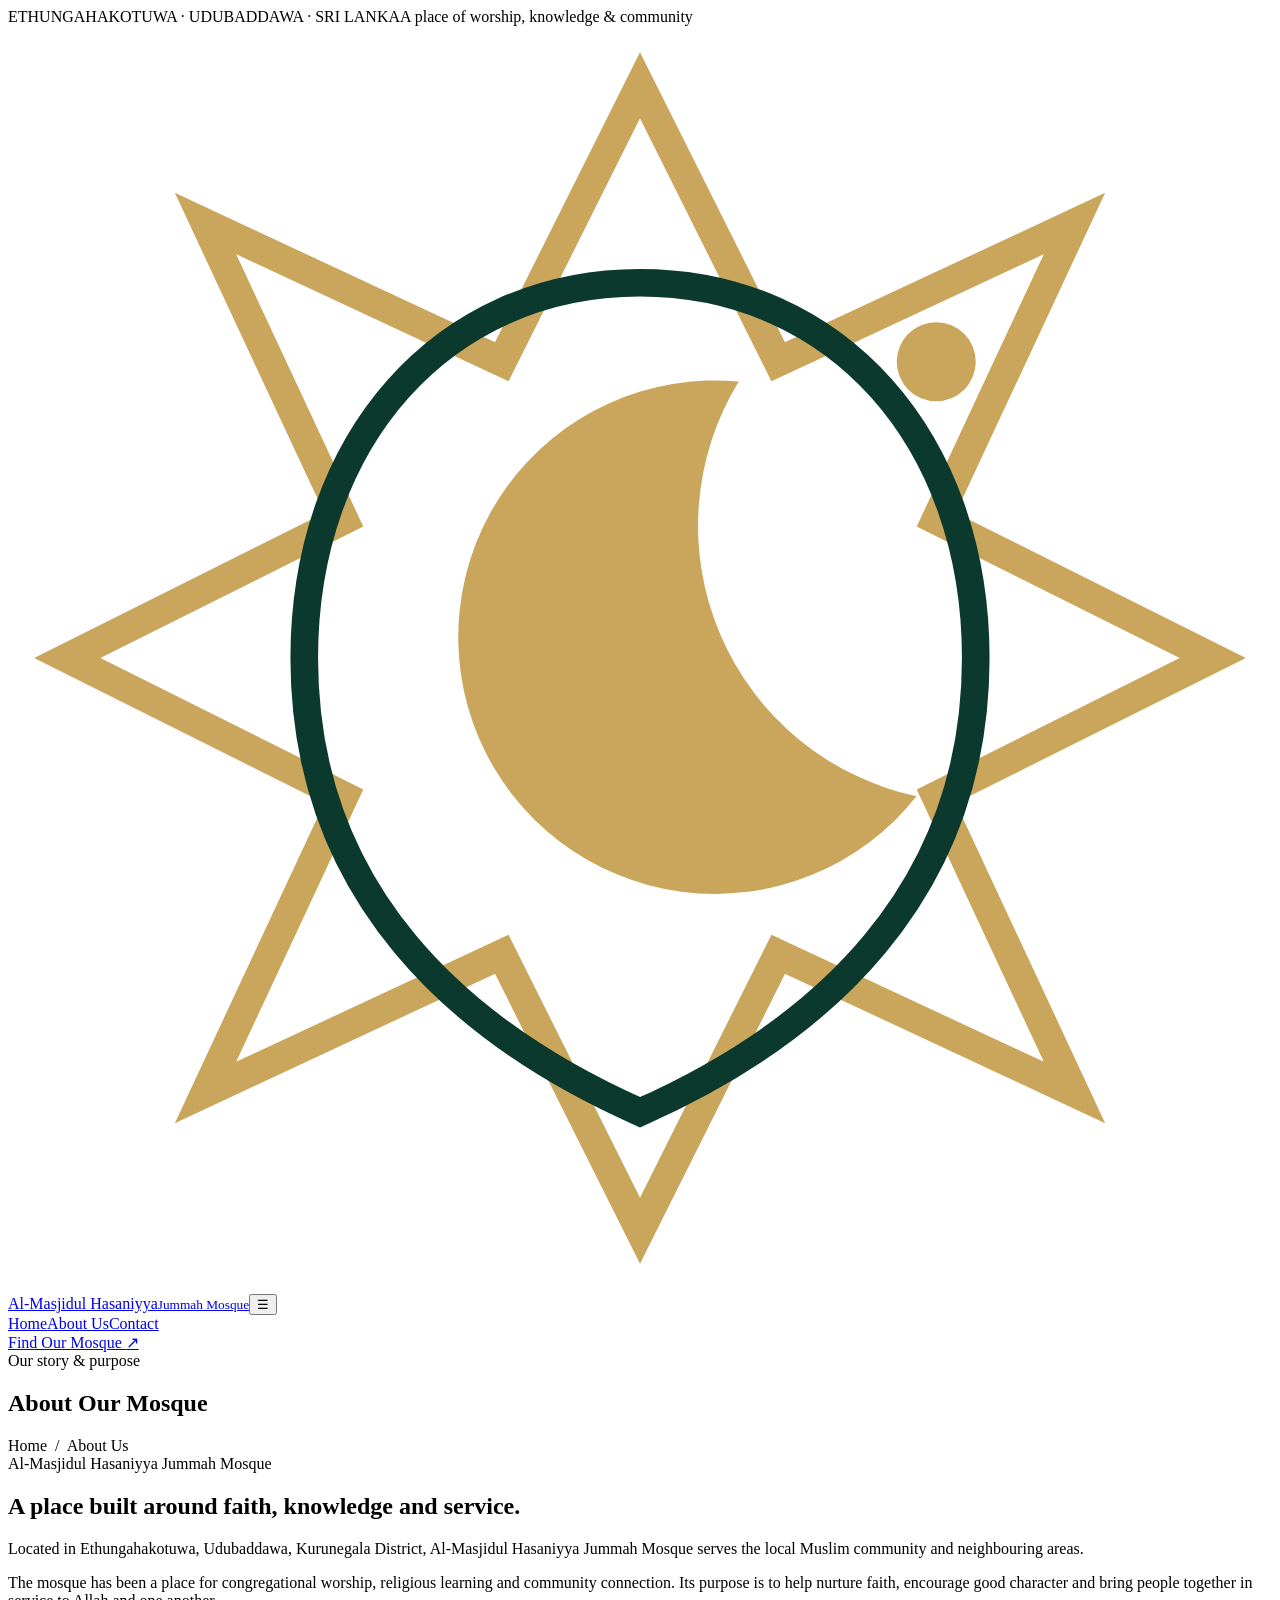
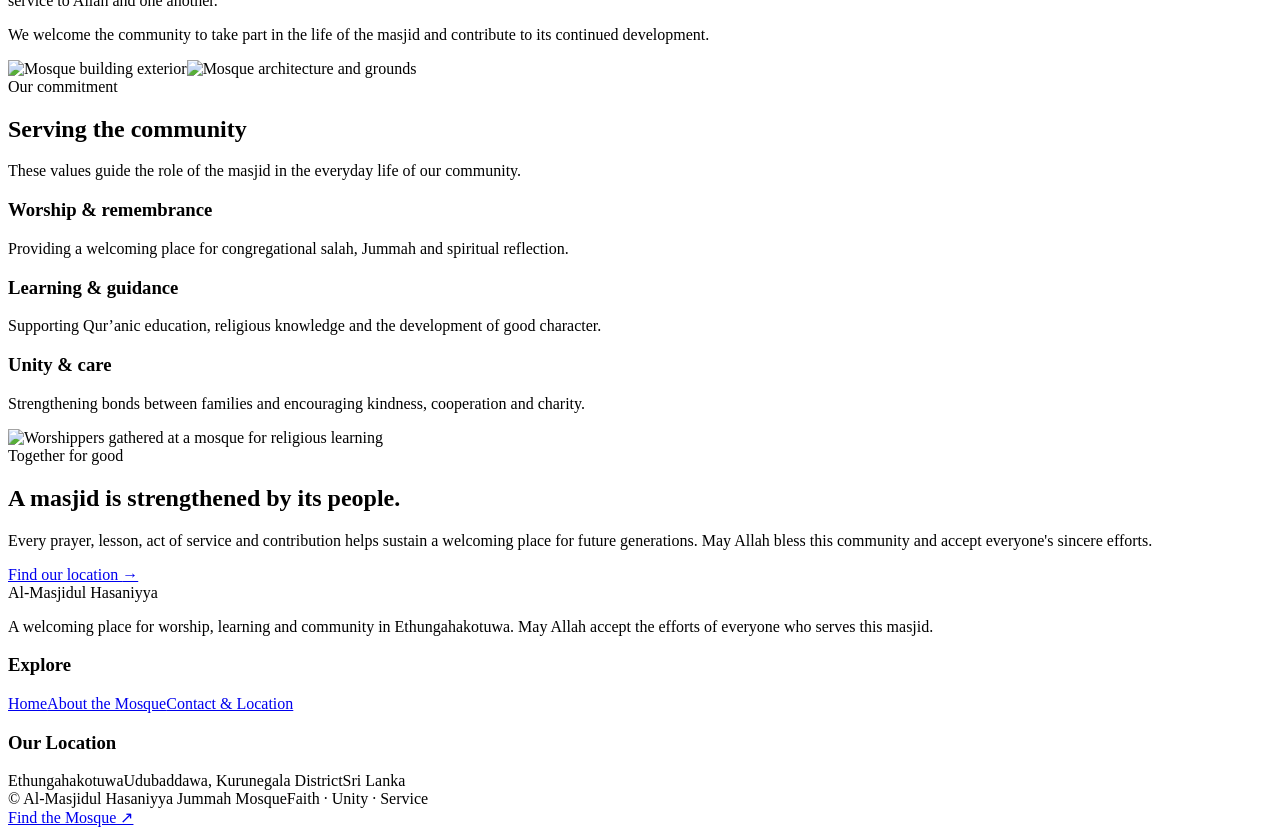
==== commit a9d9ac04: "Update about.html" ====
--- a/about.html
+++ b/about.html
@@ -1,2182 +1,4 @@
-<!DOCTYPE html>
-<html lang="en">
-<head>
-    <meta charset="utf-8">
-    <title>Al-Masjidul Hasaniya Jummah Mosque</title>
-    <meta content="width=device-width, initial-scale=1.0" name="viewport">
-    <meta content="Al-Masjidul Hasaniya Mosque Ethungahakotuwa Udubaddawa Kurunegala" name="keywords">
-    <meta content="Official website of Al-Masjidul Hasaniya Jummah Mosque – Ethungahakotuwa, Udubaddawa, Kurunegala District. Daily prayers, Jummah, sermons, Quran classes, and development projects." name="description">
-
-    <!-- Bootstrap CSS -->
-    <link href="https://cdn.jsdelivr.net/npm/bootstrap@5.3.0/dist/css/bootstrap.min.css" rel="stylesheet">
-    <!-- Font Awesome -->
-    <link rel="stylesheet" href="https://cdnjs.cloudflare.com/ajax/libs/font-awesome/6.4.0/css/all.min.css">
-    <!-- Google Fonts -->
-    <link href="https://fonts.googleapis.com/css2?family=Merriweather:wght@300;400;700&family=Montserrat:wght@300;400;500;600;700&display=swap" rel="stylesheet">
-    <!-- Animate CSS -->
-    <link rel="stylesheet" href="https://cdnjs.cloudflare.com/ajax/libs/animate.css/4.1.1/animate.min.css">
-    <!-- AOS CSS -->
-    <link href="https://unpkg.com/aos@2.3.1/dist/aos.css" rel="stylesheet">
-
-    <style>
-        :root {
-            --primary: #008080;
-            --primary-dark: #004d4d;
-            --secondary: #FFD700;
-            --accent: #e67e22;
-            --light: #f8f9fa;
-            --dark: #1e1e1e;
-            --gold: #d4af37;
-            --dark-blue: #0d47a1;
-            --blue-shine: #1565c0;
-        }
-
-        * {
-            box-sizing: border-box;
-            margin: 0;
-            padding: 0;
-        }
-
-        html {
-            scroll-behavior: smooth;
-        }
-
-        body {
-            font-family: 'Montserrat', sans-serif;
-            color: var(--dark);
-            line-height: 1.7;
-            overflow-x: hidden;
-            padding-top: 80px;
-            padding-bottom: 70px; /* Space for mobile navigation */
-        }
-
-        h1, h2, h3, h4, h5, h6 {
-            font-family: 'Merriweather', serif;
-            font-weight: 700;
-        }
-
-        /* Navigation */
-        .navbar {
-            background: rgba(255, 255, 255, 0.98) !important;
-            backdrop-filter: blur(10px);
-            box-shadow: 0 2px 30px rgba(0, 0, 0, 0.1);
-            transition: all 0.4s ease;
-            padding: 15px 0;
-        }
-
-        .navbar-brand {
-            font-family: 'Merriweather', serif;
-            font-weight: 700;
-            font-size: 1.5rem;
-            color: var(--primary) !important;
-            display: flex;
-            align-items: center;
-        }
-
-        .navbar-nav .nav-link {
-            font-weight: 500;
-            margin: 0 10px;
-            position: relative;
-            color: var(--dark) !important;
-            transition: all 0.3s ease;
-        }
-
-        .navbar-nav .nav-link::after {
-            content: '';
-            position: absolute;
-            width: 0;
-            height: 3px;
-            bottom: 0;
-            left: 0;
-            background: linear-gradient(90deg, var(--primary), var(--secondary));
-            transition: width 0.4s ease;
-            border-radius: 2px;
-        }
-
-        .navbar-nav .nav-link:hover::after,
-        .navbar-nav .nav-link.active::after {
-            width: 100%;
-        }
-
-        .navbar-nav .nav-link.active {
-            color: var(--primary) !important;
-            font-weight: 600;
-        }
-
-        /* Mobile Quick Navigation Menu */
-        .mobile-quick-nav {
-            display: none;
-            position: fixed;
-            bottom: 0;
-            left: 0;
-            width: 100%;
-            background: white;
-            box-shadow: 0 -2px 20px rgba(0,0,0,0.1);
-            z-index: 999;
-            padding: 10px 0;
-            border-top: 1px solid #eee;
-        }
-
-        .mobile-quick-nav .nav-container {
-            display: flex;
-            justify-content: space-around;
-            width: 100%;
-        }
-
-        .mobile-quick-nav .nav-item {
-            flex: 1;
-            text-align: center;
-        }
-
-        .mobile-quick-nav .nav-link {
-            display: flex;
-            flex-direction: column;
-            align-items: center;
-            padding: 8px 5px;
-            color: var(--dark);
-            font-size: 0.7rem;
-            transition: all 0.3s ease;
-            text-decoration: none;
-        }
-
-        .mobile-quick-nav .nav-link i {
-            font-size: 1.1rem;
-            margin-bottom: 4px;
-            transition: all 0.3s ease;
-        }
-
-        .mobile-quick-nav .nav-link.active {
-            color: var(--primary);
-        }
-
-        .mobile-quick-nav .nav-link.active i {
-            color: var(--primary);
-            transform: scale(1.1);
-        }
-
-        .mobile-quick-nav .nav-link:hover {
-            color: var(--primary);
-        }
-
-        /* Hero Sections */
-        .hero-section {
-            background: linear-gradient(rgba(7, 206, 206, 0.85), rgba(0, 128, 128, 0.75)),  
-                        url('img/hero.jpg') center center no-repeat;
-            background-size: cover;
-            min-height: 70vh;
-            display: flex;
-            align-items: center;
-            padding: 60px 0 40px;
-            color: white;
-            position: relative;
-            overflow: hidden;
-        }
-
-        .hero-content {
-            position: relative;
-            z-index: 2;
-            text-align: center;
-            width: 100%;
-        }
-
-        .hero-section h1 {
-            font-size: 2.5rem;
-            margin-bottom: 1.5rem;
-            text-shadow: 2px 2px 8px rgba(0, 0, 0, 0.3);
-            line-height: 1.2;
-        }
-
-        .hero-section p.lead {
-            font-size: 1.2rem;
-            margin-bottom: 2rem;
-            max-width: 100%;
-            font-weight: 300;
-            padding: 0 15px;
-        }
-
-        /* Page Sections */
-        .page-section {
-            display: none;
-            width: 100%;
-        }
-
-        .page-section.active {
-            display: block;
-            animation: fadeInUp 0.8s ease-in;
-        }
-
-        @keyframes fadeInUp {
-            from { opacity: 0; transform: translateY(30px); }
-            to { opacity: 1; transform: translateY(0); }
-        }
-
-        /* Content Sections */
-        .content-section {
-            padding: 60px 0;
-        }
-
-        .section-title {
-            position: relative;
-            margin-bottom: 2rem;
-            font-size: 1.8rem;
-            text-align: center;
-        }
-
-        .section-title::after {
-            content: '';
-            position: absolute;
-            width: 80px;
-            height: 4px;
-            background: linear-gradient(90deg, var(--primary), var(--secondary));
-            bottom: -12px;
-            left: 50%;
-            transform: translateX(-50%);
-            border-radius: 3px;
-        }
-
-        /* Cards */
-        .activity-card, .event-card, .bayans-card {
-            transition: all 0.4s ease;
-            height: 100%;
-            border: none;
-            box-shadow: 0 10px 25px rgba(0,0,0,0.1);
-            border-radius: 12px;
-            overflow: hidden;
-            position: relative;
-            margin-bottom: 20px;
-        }
-
-        .activity-card::before, .event-card::before, .bayans-card::before {
-            content: '';
-            position: absolute;
-            top: 0;
-            left: 0;
-            width: 100%;
-            height: 5px;
-            background: linear-gradient(90deg, var(--primary), var(--secondary));
-        }
-
-        .activity-card:hover, .event-card:hover, .bayans-card:hover {
-            transform: translateY(-10px);
-            box-shadow: 0 15px 30px rgba(0,0,0,0.15);
-        }
-
-        .icon-box {
-            width: 80px;
-            height: 80px;
-            background: linear-gradient(135deg, var(--primary), var(--secondary));
-            border-radius: 50%;
-            display: flex;
-            align-items: center;
-            justify-content: center;
-            margin: 0 auto 20px;
-            transition: all 0.4s ease;
-            box-shadow: 0 8px 15px rgba(0, 128, 128, 0.3);
-        }
-
-        .activity-card:hover .icon-box {
-            transform: scale(1.1) rotate(5deg);
-            box-shadow: 0 12px 20px rgba(0, 128, 128, 0.4);
-        }
-
-        .icon-box i {
-            color: white;
-            font-size: 2rem;
-        }
-
-        /* Images */
-        .img-placeholder {
-            background: linear-gradient(135deg, var(--primary), var(--secondary));
-            height: 100%;
-            display: flex;
-            align-items: center;
-            justify-content: center;
-            color: white;
-            border-radius: 12px;
-            box-shadow: 0 10px 25px rgba(0,0,0,0.1);
-            overflow: hidden;
-            position: relative;
-        }
-
-        .img-placeholder::before {
-            content: '';
-            position: absolute;
-            top: 0;
-            left: 0;
-            width: 100%;
-            height: 100%;
-            background: rgba(0,0,0,0.1);
-        }
-
-        .img-placeholder i {
-            font-size: 3rem;
-            z-index: 1;
-        }
-
-        /* Buttons */
-        .btn-primary {
-            background: linear-gradient(135deg, var(--primary), var(--primary-dark));
-            border: none;
-            padding: 12px 30px;
-            font-weight: 600;
-            border-radius: 50px;
-            transition: all 0.4s ease;
-            box-shadow: 0 8px 15px rgba(0, 128, 128, 0.3);
-            position: relative;
-            overflow: hidden;
-            font-size: 0.9rem;
-        }
-
-        .btn-primary::before {
-            content: '';
-            position: absolute;
-            top: 0;
-            left: -100%;
-            width: 100%;
-            height: 100%;
-            background: linear-gradient(90deg, transparent, rgba(255,255,255,0.2), transparent);
-            transition: all 0.6s;
-        }
-
-        .btn-primary:hover::before {
-            left: 100%;
-        }
-
-        .btn-primary:hover {
-            transform: translateY(-3px);
-            box-shadow: 0 12px 20px rgba(0, 128, 128, 0.4);
-        }
-
-        .btn-secondary {
-            background: linear-gradient(135deg, var(--secondary), #ccac00);
-            border: none;
-            padding: 12px 30px;
-            font-weight: 600;
-            border-radius: 50px;
-            transition: all 0.4s ease;
-            box-shadow: 0 8px 15px rgba(255, 215, 0, 0.3);
-            font-size: 0.9rem;
-        }
-
-        .btn-secondary:hover {
-            background: linear-gradient(135deg, #ccac00, var(--secondary));
-            transform: translateY(-3px);
-            box-shadow: 0 12px 20px rgba(255, 215, 0, 0.4);
-        }
-
-        .btn-outline-light {
-            border: 2px solid white;
-            color: white;
-            padding: 10px 28px;
-            font-weight: 600;
-            border-radius: 50px;
-            transition: all 0.4s ease;
-            font-size: 0.9rem;
-        }
-
-        .btn-outline-light:hover {
-            background: white;
-            color: var(--primary);
-            transform: translateY(-3px);
-            box-shadow: 0 8px 15px rgba(255,255,255,0.2);
-        }
-
-        /* Footer */
-        .footer {
-            background: linear-gradient(135deg, var(--dark), #0f0f0f);
-            color: white;
-            padding: 50px 0 0;
-            position: relative;
-        }
-
-        .footer::before {
-            content: '';
-            position: absolute;
-            top: 0;
-            left: 0;
-            width: 100%;
-            height: 5px;
-            background: linear-gradient(90deg, var(--primary), var(--secondary));
-        }
-
-        .footer h3, .footer h4 {
-            color: white;
-        }
-
-        .footer a {
-            color: rgba(255, 255, 255, 0.7);
-            text-decoration: none;
-            transition: all 0.3s ease;
-            display: inline-block;
-        }
-
-        .footer a:hover {
-            color: white;
-            transform: translateX(5px);
-        }
-
-        /* Back to Top */
-        .back-to-top {
-            position: fixed;
-            bottom: 80px;
-            right: 20px;
-            z-index: 99;
-            display: none;
-            width: 50px;
-            height: 50px;
-            border-radius: 50%;
-            background: linear-gradient(135deg, var(--primary), var(--secondary));
-            color: white;
-            display: flex;
-            align-items: center;
-            justify-content: center;
-            box-shadow: 0 8px 20px rgba(0,0,0,0.2);
-            transition: all 0.4s ease;
-            font-size: 1.2rem;
-            text-decoration: none;
-        }
-
-        .back-to-top:hover {
-            transform: translateY(-5px) scale(1.1);
-            box-shadow: 0 12px 25px rgba(0,0,0,0.3);
-            color: white;
-        }
-
-        /* Spinner */
-        #spinner {
-            position: fixed;
-            top: 0;
-            left: 0;
-            width: 100%;
-            height: 100%;
-            background: white;
-            z-index: 9999;
-            display: flex;
-            align-items: center;
-            justify-content: center;
-        }
-
-        /* WhatsApp Button - Fixed */
-        .whatsapp-float {
-            position: fixed;
-            width: 60px;
-            height: 60px;
-            bottom: 80px;
-            left: 20px;
-            background: linear-gradient(135deg, #25d366, #128C7E);
-            color: #FFF;
-            border-radius: 50%;
-            text-align: center;
-            font-size: 30px;
-            box-shadow: 0 8px 20px rgba(37, 211, 102, 0.4);
-            z-index: 100;
-            display: flex;
-            align-items: center;
-            justify-content: center;
-            transition: all 0.4s ease;
-            animation: pulse 2s infinite;
-            text-decoration: none;
-            border: none;
-            outline: none;
-        }
-
-        @keyframes pulse {
-            0% { box-shadow: 0 0 0 0 rgba(37, 211, 102, 0.7); }
-            70% { box-shadow: 0 0 0 12px rgba(37, 211, 102, 0); }
-            100% { box-shadow: 0 0 0 0 rgba(37, 211, 102, 0); }
-        }
-
-        .whatsapp-float:hover {
-            transform: scale(1.1);
-            animation: none;
-            color: white;
-            text-decoration: none;
-        }
-
-        /* Quran Verse Styling */
-        .quran-verse {
-            background: linear-gradient(135deg, var(--primary), var(--secondary));
-            color: white;
-            padding: 30px 20px;
-            border-radius: 12px;
-            text-align: center;
-            margin: 30px 0;
-            box-shadow: 0 10px 25px rgba(0,0,0,0.1);
-            position: relative;
-            overflow: hidden;
-        }
-
-        .quran-verse .arabic {
-            font-size: 1.8rem;
-            margin-bottom: 1rem;
-            font-family: 'Traditional Arabic', 'Times New Roman', serif;
-            line-height: 1.5;
-        }
-
-        .quran-verse .translation {
-            font-size: 1.1rem;
-            font-style: italic;
-            font-weight: 300;
-        }
-
-        /* Progress Bar */
-        .progress {
-            height: 25px;
-            border-radius: 12px;
-            background: #e9ecef;
-            overflow: hidden;
-            box-shadow: inset 0 2px 5px rgba(0,0,0,0.1);
-        }
-
-        .progress-bar {
-            background: linear-gradient(90deg, var(--primary), var(--secondary));
-            border-radius: 12px;
-            position: relative;
-            overflow: hidden;
-        }
-
-        .progress-bar::after {
-            content: '';
-            position: absolute;
-            top: 0;
-            left: 0;
-            width: 100%;
-            height: 100%;
-            background: linear-gradient(90deg, transparent, rgba(255,255,255,0.3), transparent);
-            animation: shimmer 2s infinite;
-        }
-
-        @keyframes shimmer {
-            0% { transform: translateX(-100%); }
-            100% { transform: translateX(100%); }
-        }
-
-        /* Event Date */
-        .event-date {
-            background: linear-gradient(135deg, var(--primary), var(--secondary));
-            color: white;
-            width: 70px;
-            height: 70px;
-            border-radius: 12px;
-            display: flex;
-            flex-direction: column;
-            justify-content: center;
-            align-items: center;
-            font-weight: bold;
-            margin-right: 20px;
-            flex-shrink: 0;
-            box-shadow: 0 8px 15px rgba(0, 128, 128, 0.3);
-        }
-
-        .event-date .day {
-            font-size: 1.5rem;
-            line-height: 1;
-        }
-
-        .event-date .month {
-            font-size: 0.9rem;
-        }
-
-        /* Mosque Image Section */
-        .mosque-gallery {
-            position: relative;
-            border-radius: 12px;
-            overflow: hidden;
-            box-shadow: 0 10px 25px rgba(0,0,0,0.1);
-            height: 100%;
-            margin-bottom: 20px;
-        }
-
-        .mosque-gallery img {
-            width: 100%;
-            height: 100%;
-            object-fit: cover;
-            transition: transform 0.5s ease;
-        }
-
-        .mosque-gallery:hover img {
-            transform: scale(1.05);
-        }
-
-        /* Floating Elements */
-        .floating-elements {
-            position: absolute;
-            top: 0;
-            left: 0;
-            width: 100%;
-            height: 100%;
-            pointer-events: none;
-            z-index: 1;
-        }
-
-        .floating-element {
-            position: absolute;
-            background: rgba(255,255,255,0.1);
-            border-radius: 50%;
-            animation: float 6s ease-in-out infinite;
-        }
-
-        @keyframes float {
-            0% { transform: translateY(0) rotate(0deg); }
-            50% { transform: translateY(-15px) rotate(180deg); }
-            100% { transform: translateY(0) rotate(360deg); }
-        }
-
-        .floating-element:nth-child(1) {
-            width: 40px;
-            height: 40px;
-            top: 10%;
-            left: 10%;
-            animation-delay: 0s;
-        }
-
-        .floating-element:nth-child(2) {
-            width: 25px;
-            height: 25px;
-            top: 20%;
-            right: 10%;
-            animation-delay: 1s;
-        }
-
-        .floating-element:nth-child(3) {
-            width: 30px;
-            height: 30px;
-            bottom: 20%;
-            left: 15%;
-            animation-delay: 2s;
-        }
-
-        .floating-element:nth-child(4) {
-            width: 20px;
-            height: 20px;
-            bottom: 10%;
-            right: 15%;
-            animation-delay: 3s;
-        }
-
-        .golden-shine {
-            font-size: 2.2rem;
-            font-weight: 800;
-            background: linear-gradient(
-                90deg,
-                #b8860b,  /* Dark Gold */
-                #ffd700,  /* Bright Gold */
-                #fff,     /* White */
-                #ffd700,  /* Bright Gold */
-                #b8860b   /* Dark Gold */
-            );
-            background-size: 300% 300%;
-            -webkit-background-clip: text;
-            background-clip: text;
-            color: transparent;
-            animation: shimmer 3s ease-in-out infinite;
-            text-shadow: 0 0 15px rgba(255, 215, 0, 0.4);
-            letter-spacing: 1px;
-        }
-
-        /* Dark Blue Shine for the tagline */
-        .blue-shine {
-            font-size: 1.1rem;
-            font-weight: 500;
-            background: linear-gradient(
-                90deg,
-                var(--dark-blue),
-                var(--blue-shine),
-                #42a5f5,
-                var(--blue-shine),
-                var(--dark-blue)
-            );
-            background-size: 300% 300%;
-            -webkit-background-clip: text;
-            background-clip: text;
-            color: transparent;
-            animation: blueShimmer 3s ease-in-out infinite;
-            text-shadow: 0 0 10px rgba(13, 71, 161, 0.5);
-            line-height: 1.6;
-        }
-
-        /* Shimmer Animation */
-        @keyframes shimmer {
-            0%   { background-position: 0% 50%; }
-            50%  { background-position: 100% 50%; }
-            100% { background-position: 0% 50%; }
-        }
-
-        /* Blue Shimmer Animation */
-        @keyframes blueShimmer {
-            0%   { background-position: 0% 50%; }
-            50%  { background-position: 100% 50%; }
-            100% { background-position: 0% 50%; }
-        }
-
-        /* Enhanced Animation Classes */
-        .animate-fade-in {
-            animation: fadeIn 1.5s ease-in-out;
-        }
-
-        .animate-slide-up {
-            animation: slideUp 1s ease-out;
-        }
-
-        .animate-slide-down {
-            animation: slideDown 1s ease-out;
-        }
-
-        .animate-slide-left {
-            animation: slideLeft 1s ease-out;
-        }
-
-        .animate-slide-right {
-            animation: slideRight 1s ease-out;
-        }
-
-        .animate-zoom-in {
-            animation: zoomIn 0.8s ease-out;
-        }
-
-        .animate-bounce-in {
-            animation: bounceIn 1s ease-out;
-        }
-
-        .animate-pulse-glow {
-            animation: pulseGlow 2s infinite alternate;
-        }
-
-        .animate-rotate {
-            animation: rotate 10s linear infinite;
-        }
-
-        .animate-float-slow {
-            animation: floatSlow 6s ease-in-out infinite;
-        }
-
-        .animate-shimmer {
-            animation: shimmer 3s ease-in-out infinite;
-        }
-
-        @keyframes fadeIn {
-            from { opacity: 0; }
-            to { opacity: 1; }
-        }
-
-        @keyframes slideUp {
-            from { transform: translateY(50px); opacity: 0; }
-            to { transform: translateY(0); opacity: 1; }
-        }
-
-        @keyframes slideDown {
-            from { transform: translateY(-50px); opacity: 0; }
-            to { transform: translateY(0); opacity: 1; }
-        }
-
-        @keyframes slideLeft {
-            from { transform: translateX(50px); opacity: 0; }
-            to { transform: translateX(0); opacity: 1; }
-        }
-
-        @keyframes slideRight {
-            from { transform: translateX(-50px); opacity: 0; }
-            to { transform: translateX(0); opacity: 1; }
-        }
-
-        @keyframes zoomIn {
-            from { transform: scale(0.8); opacity: 0; }
-            to { transform: scale(1); opacity: 1; }
-        }
-
-        @keyframes bounceIn {
-            0% { transform: scale(0.3); opacity: 0; }
-            50% { transform: scale(1.05); opacity: 0.8; }
-            70% { transform: scale(0.9); }
-            100% { transform: scale(1); opacity: 1; }
-        }
-
-        @keyframes pulseGlow {
-            0% { box-shadow: 0 0 5px rgba(0, 128, 128, 0.5); }
-            100% { box-shadow: 0 0 15px rgba(0, 128, 128, 0.8); }
-        }
-
-        @keyframes rotate {
-            from { transform: rotate(0deg); }
-            to { transform: rotate(360deg); }
-        }
-
-        @keyframes floatSlow {
-            0% { transform: translateY(0px); }
-            50% { transform: translateY(-15px); }
-            100% { transform: translateY(0px); }
-        }
-
-        /* Page transition animation */
-        .page-transition {
-            animation: pageTransition 0.8s ease-out;
-        }
-
-        @keyframes pageTransition {
-            0% { opacity: 0; transform: translateY(20px); }
-            100% { opacity: 1; transform: translateY(0); }
-        }
-
-        /* Enhanced Hero Animation */
-        .hero-animate {
-            animation: heroEntrance 1.2s cubic-bezier(0.25, 0.46, 0.45, 0.94) both;
-        }
-
-        @keyframes heroEntrance {
-            0% {
-                transform: translateY(80px) scale(0.9);
-                opacity: 0;
-            }
-            100% {
-                transform: translateY(0) scale(1);
-                opacity: 1;
-            }
-        }
-
-        /* Staggered animation for cards */
-        .stagger-item {
-            opacity: 0;
-            transform: translateY(20px);
-        }
-
-        .stagger-item.animate-in {
-            animation: staggerIn 0.6s ease-out forwards;
-        }
-
-        @keyframes staggerIn {
-            to {
-                opacity: 1;
-                transform: translateY(0);
-            }
-        }
-
-        /* Text reveal animation */
-        .text-reveal {
-            overflow: hidden;
-            position: relative;
-        }
-
-        .text-reveal::after {
-            content: '';
-            position: absolute;
-            top: 0;
-            right: 0;
-            width: 100%;
-            height: 100%;
-            background: var(--primary);
-            animation: textReveal 1.5s cubic-bezier(0.77, 0, 0.175, 1) forwards;
-        }
-
-        @keyframes textReveal {
-            0% {
-                transform: translateX(-100%);
-            }
-            50% {
-                transform: translateX(0);
-            }
-            100% {
-                transform: translateX(101%);
-            }
-        }
-
-        /* Hover effects for interactive elements */
-        .hover-lift {
-            transition: transform 0.3s ease, box-shadow 0.3s ease;
-        }
-
-        .hover-lift:hover {
-            transform: translateY(-5px);
-            box-shadow: 0 10px 20px rgba(0,0,0,0.15);
-        }
-
-        /* Loading animation for forms */
-        .form-loading {
-            position: relative;
-            overflow: hidden;
-        }
-
-        .form-loading::after {
-            content: '';
-            position: absolute;
-            top: 0;
-            left: -100%;
-            width: 100%;
-            height: 100%;
-            background: linear-gradient(90deg, transparent, rgba(255,255,255,0.4), transparent);
-            animation: loading 1.5s infinite;
-        }
-
-        @keyframes loading {
-            0% { left: -100%; }
-            100% { left: 100%; }
-        }
-
-        /* Admin panel styles (simplified for mobile) */
-        .admin-panel {
-            background: #f8f9fa;
-            min-height: 100vh;
-            padding-top: 80px;
-        }
-
-        .admin-sidebar {
-            background: var(--primary);
-            color: white;
-            min-height: calc(100vh - 80px);
-            padding: 20px 0;
-        }
-
-        .admin-sidebar .nav-link {
-            color: rgba(255, 255, 255, 0.8);
-            padding: 12px 20px;
-            border-radius: 0;
-            transition: all 0.3s ease;
-        }
-
-        .admin-sidebar .nav-link:hover,
-        .admin-sidebar .nav-link.active {
-            background: rgba(255, 255, 255, 0.1);
-            color: white;
-        }
-
-        .admin-content {
-            padding: 20px;
-        }
-
-        .admin-card {
-            background: white;
-            border-radius: 10px;
-            box-shadow: 0 5px 15px rgba(0,0,0,0.05);
-            padding: 20px;
-            margin-bottom: 20px;
-        }
-
-        .admin-table {
-            width: 100%;
-            border-collapse: collapse;
-            font-size: 0.9rem;
-        }
-
-        .admin-table th, .admin-table td {
-            padding: 10px 12px;
-            text-align: left;
-            border-bottom: 1px solid #e9ecef;
-        }
-
-        .admin-table th {
-            background: #f8f9fa;
-            font-weight: 600;
-        }
-
-        .admin-table tr:hover {
-            background: #f8f9fa;
-        }
-
-        .btn-sm {
-            padding: 5px 10px;
-            font-size: 0.875rem;
-        }
-
-        /* Login Page Styles */
-        .login-container {
-            min-height: 100vh;
-            display: flex;
-            align-items: center;
-            justify-content: center;
-            background: linear-gradient(135deg, var(--primary), var(--primary-dark));
-            padding: 20px;
-        }
-
-        .login-card {
-            background: white;
-            border-radius: 15px;
-            box-shadow: 0 15px 30px rgba(0,0,0,0.1);
-            padding: 30px;
-            width: 100%;
-            max-width: 400px;
-        }
-
-        .login-logo {
-            text-align: center;
-            margin-bottom: 25px;
-        }
-
-        .login-logo h2 {
-            color: var(--primary);
-            font-family: 'Merriweather', serif;
-        }
-
-        .form-control:focus {
-            border-color: var(--primary);
-            box-shadow: 0 0 0 0.2rem rgba(0, 128, 128, 0.25);
-        }
-
-        /* Responsive Design - Mobile First */
-        @media (max-width: 576px) {
-            body {
-                padding-top: 70px;
-                padding-bottom: 60px;
-            }
-            
-            .navbar-brand {
-                font-size: 1.3rem;
-            }
-            
-            .hero-section {
-                min-height: 60vh;
-                padding: 50px 0 30px;
-            }
-            
-            .hero-section h1 {
-                font-size: 2rem;
-            }
-            
-            .hero-section p.lead {
-                font-size: 1rem;
-            }
-            
-            .content-section {
-                padding: 40px 0;
-            }
-            
-            .section-title {
-                font-size: 1.6rem;
-            }
-            
-            .quran-verse .arabic {
-                font-size: 1.5rem;
-            }
-            
-            .quran-verse .translation {
-                font-size: 1rem;
-            }
-            
-            .icon-box {
-                width: 70px;
-                height: 70px;
-            }
-            
-            .icon-box i {
-                font-size: 1.8rem;
-            }
-            
-            .event-date {
-                width: 60px;
-                height: 60px;
-                margin-right: 15px;
-            }
-            
-            .event-date .day {
-                font-size: 1.3rem;
-            }
-            
-            .event-date .month {
-                font-size: 0.8rem;
-            }
-            
-            .btn-primary, .btn-secondary, .btn-outline-light {
-                padding: 10px 25px;
-                font-size: 0.85rem;
-            }
-            
-            .whatsapp-float {
-                width: 55px;
-                height: 55px;
-                bottom: 70px;
-                left: 15px;
-                font-size: 28px;
-            }
-            
-            .back-to-top {
-                width: 45px;
-                height: 45px;
-                bottom: 70px;
-                right: 15px;
-                font-size: 1.1rem;
-            }
-            
-            .golden-shine { 
-                font-size: 1.8rem; 
-            }
-            
-            .blue-shine { 
-                font-size: 1rem; 
-            }
-            
-            /* Show mobile quick nav on mobile */
-            .mobile-quick-nav {
-                display: block;
-            }
-        }
-
-        @media (min-width: 577px) and (max-width: 768px) {
-            body {
-                padding-bottom: 70px;
-            }
-            
-            .hero-section h1 {
-                font-size: 2.2rem;
-            }
-            
-            .hero-section p.lead {
-                font-size: 1.1rem;
-            }
-            
-            .section-title {
-                font-size: 1.7rem;
-            }
-            
-            /* Show mobile quick nav on tablet */
-            .mobile-quick-nav {
-                display: block;
-            }
-        }
-
-        @media (min-width: 769px) {
-            body {
-                padding-bottom: 0;
-            }
-            
-            .hero-section {
-                min-height: 85vh;
-                padding: 120px 0 80px;
-            }
-            
-            .hero-section h1 {
-                font-size: 3.5rem;
-            }
-            
-            .hero-section p.lead {
-                font-size: 1.5rem;
-            }
-            
-            .content-section {
-                padding: 100px 0;
-            }
-            
-            .section-title {
-                font-size: 2.2rem;
-            }
-            
-            .golden-shine { 
-                font-size: 3rem; 
-            }
-            
-            .blue-shine { 
-                font-size: 1.4rem; 
-            }
-            
-            /* Hide mobile quick nav on desktop */
-            .mobile-quick-nav {
-                display: none;
-            }
-        }
-
-        @media (max-width: 400px) {
-            .hero-section h1 {
-                font-size: 1.8rem;
-            }
-            
-            .navbar-brand {
-                font-size: 1.2rem;
-            }
-            
-            .btn-primary, .btn-secondary, .btn-outline-light {
-                padding: 8px 20px;
-                font-size: 0.8rem;
-            }
-            
-            .mobile-quick-nav .nav-link {
-                font-size: 0.65rem;
-            }
-            
-            .mobile-quick-nav .nav-link i {
-                font-size: 1rem;
-            }
-        }
-
-        /* Admin panel responsive */
-        @media (max-width: 768px) {
-            .admin-sidebar {
-                min-height: auto;
-                padding: 15px 0;
-            }
-            
-            .admin-content {
-                padding: 15px;
-            }
-            
-            .admin-card {
-                padding: 15px;
-            }
-            
-            .admin-table {
-                font-size: 0.8rem;
-            }
-            
-            .admin-table th, .admin-table td {
-                padding: 8px 10px;
-            }
-        }
-    </style>
-</head>
-
-<body>
-    <!-- Spinner -->
-    <div id="spinner">
-        <div class="spinner-grow text-primary" style="width: 3rem; height: 3rem;" role="status">
-            <span class="visually-hidden">Loading...</span>
-        </div>
-    </div>
-
-    <!-- WhatsApp Float Button - Fixed -->
-    <a href="https://wa.me/94767646614?text=Assalamu%20Alaikum!%20I%20would%20like%20to%20get%20more%20information%20about%20Al-Masjidul%20Hasaniyya%20Mosque" class="whatsapp-float animate-float-slow" target="_blank" aria-label="Contact us on WhatsApp">
-        <i class="fab fa-whatsapp"></i>
-    </a>
-
-    <!-- Navigation -->
-    <nav class="navbar navbar-expand-lg navbar-light fixed-top animate-slide-down">
-        <div class="container">
-            <a class="navbar-brand" href="#" onclick="showPage('home')">
-                <i class="fas fa-mosque me-2"></i>AL-MASJIDUL<span class="text-primary"> HASSANIYYA</span>
-            </a>
-            <button class="navbar-toggler" type="button" data-bs-toggle="collapse" data-bs-target="#navbarNav" aria-controls="navbarNav" aria-expanded="false" aria-label="Toggle navigation">
-                <span class="navbar-toggler-icon"></span>
-            </button>
-            <div class="collapse navbar-collapse" id="navbarNav">
-                <ul class="navbar-nav ms-auto">
-                    <li class="nav-item">
-                        <a class="nav-link active" href="#" onclick="showPage('home')">Home</a>
-                    </li>
-                    <li class="nav-item">
-                        <a class="nav-link" href="#" onclick="showPage('about')">About</a>
-                    </li>
-                    <li class="nav-item">
-                        <a class="nav-link" href="#" onclick="showPage('activities')">Activities</a>
-                    </li>
-                    <li class="nav-item">
-                        <a class="nav-link" href="#" onclick="showPage('events')">Events</a>
-                    </li>
-                    <li class="nav-item">
-                        <a class="nav-link" href="#" onclick="showPage('bayans')">Bayans</a>
-                    </li>
-                    <li class="nav-item">
-                        <a class="nav-link" href="#" onclick="showPage('contact')">Contact</a>
-                    </li>
-                    <li class="nav-item ms-3">
-                        <a class="btn btn-primary" href="#" onclick="showPage('admin-login')">Admin</a>
-                    </li>
-                </ul>
-            </div>
-        </div>
-    </nav>
-
-    <!-- Mobile Quick Navigation -->
-    <div class="mobile-quick-nav">
-        <div class="nav-container">
-            <div class="nav-item">
-                <a class="nav-link active" href="#" onclick="showPage('home')">
-                    <i class="fas fa-home"></i>
-                    <span>Home</span>
-                </a>
-            </div>
-            <div class="nav-item">
-                <a class="nav-link" href="#" onclick="showPage('about')">
-                    <i class="fas fa-info-circle"></i>
-                    <span>About</span>
-                </a>
-            </div>
-            <div class="nav-item">
-                <a class="nav-link" href="#" onclick="showPage('activities')">
-                    <i class="fas fa-praying-hands"></i>
-                    <span>Activities</span>
-                </a>
-            </div>
-            <div class="nav-item">
-                <a class="nav-link" href="#" onclick="showPage('events')">
-                    <i class="fas fa-calendar-alt"></i>
-                    <span>Events</span>
-                </a>
-            </div>
-            <div class="nav-item">
-                <a class="nav-link" href="#" onclick="showPage('bayans')">
-                    <i class="fas fa-microphone-alt"></i>
-                    <span>Bayans</span>
-                </a>
-            </div>
-            <div class="nav-item">
-                <a class="nav-link" href="#" onclick="showPage('contact')">
-                    <i class="fas fa-phone-alt"></i>
-                    <span>Contact</span>
-                </a>
-            </div>
-        </div>
-    </div>
-
-    <!-- Home Page -->
-    <section id="home" class="page-section active page-transition">
-        <!-- Hero -->
-        <div class="hero-section">
-            <div class="floating-elements">
-                <div class="floating-element"></div>
-                <div class="floating-element"></div>
-                <div class="floating-element"></div>
-                <div class="floating-element"></div>
-            </div>
-            <div class="container">
-                <div class="row justify-content-center">
-                    <div class="col-12">
-                        <div class="hero-content hero-animate">
-                            <h1 class="golden-shine">Al-Masjidul Hasaniya Jummah Mosque</h1>
-                            <p class="lead blue-shine">"Purity Comes From Faith — Together We Build Our House of Worship."</p>
-                            <div class="mt-4">
-                                <a href="#" class="btn btn-primary btn-lg me-2 mb-2 animate-pulse-glow" onclick="showPage('about')">Learn More</a>
-                                <a href="#" class="btn btn-outline-light btn-lg mb-2" onclick="showPage('contact')">Contact Us</a>
-                            </div>
-                        </div>
-                    </div>
-                </div>
-            </div>
-        </div>
-
-        <!-- About Preview -->
-        <div class="content-section">
-            <div class="container">
-                <div class="row align-items-center">
-                    <div class="col-lg-6 mb-4 mb-lg-0">
-                        <div class="row g-3">
-                            <div class="col-6">
-                                <div class="mosque-gallery animate-slide-left">
-                                    <div class="img-placeholder">
-                                        <img src="img/about-1.jpg" alt="About Image 4">
-                                    </div>
-                                </div>
-                            </div>
-                            <div class="col-6">
-                                <div class="mosque-gallery mb-3" style="height: 150px;">
-                                    <div class="img-placeholder">
-                                        <img src="img/about-2.jpg" alt="About Image 4">
-                                    </div>
-                                </div>
-                                <div class="mosque-gallery" style="height: 150px;">
-                                    <div class="img-placeholder">
-                                        <img src="img/about-4.jpg" alt="About Image 4">
-                                    </div>
-                                </div>
-                            </div>
-                        </div>
-                    </div>
-                    <div class="col-lg-6">
-                        <h2 class="section-title text-reveal">Serving Faith, Knowledge & Community</h2>
-                        <p class="mb-3 animate-fade-in">
-                            The Al-Masjidul Hasaniyya Jummah Mosque, located in Ethungahakotuwa, Udubaddawa, Kurunegala District, serves more than 1000 families. It hosts the five daily prayers, Jummah, religious bayans, Tharbiyya training, and a Qur'anic Madrasah for children.
-                        </p>
-                        <p class="mb-3 animate-fade-in">
-                            Registered under the Wakf Department (No. R-626-KU-71), the mosque faces challenges such as space limitations and flooding during the rainy season. With approvals from the local council and the Department of Muslim Religious & Cultural Affairs, a new two-storey mosque (80×60 ft) for 2000 worshippers is under construction.
-                        </p>
-                        <a href="#" class="btn btn-primary btn-lg hover-lift" onclick="showPage('about')">Read More</a>
-                    </div>
-                </div>
-            </div>
-        </div>
-
-        <!-- Quran Verse -->
-        <div class="container">
-            <div class="quran-verse animate-zoom-in">
-                <div class="arabic">وَأَقِيمُوا الصَّلَاةَ وَآتُوا الزَّكَاةَ وَارْكَعُوا مَعَ الرَّاكِعِينَ</div>
-                <div class="translation">"And establish prayer, give zakah, and bow with those who bow." — Qur'an 2:43</div>
-            </div>
-        </div>
-
-        <!-- Activities Preview -->
-        <div class="content-section bg-light">
-            <div class="container">
-                <div class="text-center mb-5">
-                    <h2 class="section-title text-center text-reveal">Religious & Community Programs</h2>
-                    <p class="lead animate-fade-in">We offer a wide range of religious, educational, and community programs to serve our community and strengthen faith.</p>
-                </div>
-                <div class="row g-4">
-                    <div class="col-md-4">
-                        <div class="activity-card bg-white rounded p-4 text-center hover-lift stagger-item">
-                            <div class="icon-box">
-                                <i class="fas fa-praying-hands"></i>
-                            </div>
-                            <h4>Daily Prayers</h4>
-                            <p>Five daily congregational prayers and Jummah services for spiritual growth and community unity.</p>
-                            <a href="#" class="btn btn-outline-primary mt-3 hover-lift" onclick="showPage('activities')">Learn More</a>
-                        </div>
-                    </div>
-                    <div class="col-md-4">
-                        <div class="activity-card bg-white rounded p-4 text-center hover-lift stagger-item">
-                            <div class="icon-box">
-                                <i class="fas fa-book-quran"></i>
-                            </div>
-                            <h4>Quran Classes</h4>
-                            <p>Comprehensive Quranic education for children including recitation, memorization, and Islamic studies.</p>
-                            <a href="#" class="btn btn-outline-primary mt-3 hover-lift" onclick="showPage('activities')">Learn More</a>
-                        </div>
-                    </div>
-                    <div class="col-md-4">
-                        <div class="activity-card bg-white rounded p-4 text-center hover-lift stagger-item">
-                            <div class="icon-box">
-                                <i class="fas fa-hands-helping"></i>
-                            </div>
-                            <h4>Community Support</h4>
-                            <p>Charity programs, family assistance, and social welfare projects serving our community.</p>
-                            <a href="#" class="btn btn-outline-primary mt-3 hover-lift" onclick="showPage('activities')">Learn More</a>
-                        </div>
-                    </div>
-                </div>
-                <div class="text-center mt-5">
-                    <a href="#" class="btn btn-primary btn-lg hover-lift" onclick="showPage('activities')">View All Activities</a>
-                </div>
-            </div>
-        </div>
-    </section>
-
-    <!-- About Page -->
-    <section id="about" class="page-section">
-        <div class="hero-section">
-            <div class="container">
-                <div class="row justify-content-center">
-                    <div class="col-12">
-                        <div class="hero-content hero-animate">
-                            <h1 class="golden-shine">About Our Mosque</h1>
-                            <nav aria-label="breadcrumb">
-                                <ol class="breadcrumb justify-content-center">
-                                    <li class="breadcrumb-item"><a href="#" onclick="showPage('home')" class="text-white">Home</a></li>
-                                    <li class="breadcrumb-item text-white-50 active">About</li>
-                                </ol>
-                            </nav>
-                        </div>
-                    </div>
-                </div>
-            </div>
-        </div>
-
-        <div class="content-section">
-            <div class="container">
-                <div class="row align-items-center">
-                    <div class="col-lg-6 mb-4 mb-lg-0">
-                        <h2 class="section-title text-reveal">Serving Since 1971</h2>
-                        <p class="mb-3 animate-fade-in">
-                            Al-Masjidul Hasaniyya Jummah Mosque was established in 1971 to serve the Muslim community in Ethungahakotuwa village and surrounding areas. Over the decades, it has grown from a small prayer space to a vibrant community center serving over 1000 families.
-                        </p>
-                        <p class="mb-3 animate-fade-in">
-                            The mosque is officially registered with the Wakf Department under registration number R-626-KU-71 and operates under the guidance of the Department of Muslim Religious & Cultural Affairs.
-                        </p>
-                        <div class="row mb-4">
-                            <div class="col-sm-6">
-                                <div class="d-flex align-items-center mb-3 animate-slide-left">
-                                    <i class="fas fa-check text-primary me-3"></i>
-                                    <span>Daily Congregational Prayers</span>
-                                </div>
-                                <div class="d-flex align-items-center mb-3 animate-slide-left">
-                                    <i class="fas fa-check text-primary me-3"></i>
-                                    <span>Friday Jummah Services</span>
-                                </div>
-                            </div>
-                            <div class="col-sm-6">
-                                <div class="d-flex align-items-center mb-3 animate-slide-left">
-                                    <i class="fas fa-check text-primary me-3"></i>
-                                    <span>Quran & Islamic Classes</span>
-                                </div>
-                                <div class="d-flex align-items-center mb-3 animate-slide-left">
-                                    <i class="fas fa-check text-primary me-3"></i>
-                                    <span>Community Support Programs</span>
-                                </div>
-                            </div>
-                        </div>
-                        <a href="#" class="btn btn-primary btn-lg hover-lift" onclick="showPage('contact')">Contact Us</a>
-                    </div>
-                    <div class="col-lg-6">
-                        <div class="row g-3">
-                            <div class="col-6">
-                                <div class="mosque-gallery animate-slide-right">
-                                    <div class="img-placeholder">
-                                        <img src="img/about-1.jpg" alt="About Image 4">
-                                    </div>
-                                </div>
-                            </div>
-                            <div class="col-6">
-                                <div class="mosque-gallery mb-3" style="height: 150px;">
-                                    <div class="img-placeholder">
-                                        <img src="img/about-3.jpg" alt="About Image 4">
-                                    </div>
-                                </div>
-                                <div class="mosque-gallery" style="height: 150px;">
-                                    <div class="img-placeholder">
-                                        <img src="img/about-4.jpg" alt="About Image 4">
-                                    </div>
-                                </div>
-                            </div>
-                        </div>
-                    </div>
-                </div>
-            </div>
-        </div>
-
-        <!-- Development Project -->
-        <div class="content-section bg-light">
-            <div class="container">
-                <div class="row align-items-center">
-                    <div class="col-lg-6 mb-4 mb-lg-0">
-                        <div class="mosque-gallery animate-slide-left" style="height: 350px;">
-                            <div class="img-placeholder">
-                                <img src="img/about-5.jpg" alt="About Image 5">
-                            </div>
-                        </div>
-                    </div>
-                    <div class="col-lg-6">
-                        <h2 class="section-title text-reveal">New Mosque Construction</h2>
-                        <p class="mb-3 animate-fade-in">
-                            To accommodate our growing community and overcome space limitations, we are constructing a new two-storey mosque measuring 80×60 feet with a capacity for 2000 worshippers.
-                        </p>
-                        <div class="progress mb-3 animate-zoom-in">
-                            <div class="progress-bar" style="width: 60%">60% Complete</div>
-                        </div>
-                        <p class="mb-3 animate-fade-in">
-                            The foundation and pillars have been completed through community efforts. We now need your support to complete the interior and finishing work.
-                        </p>
-                        <a href="#" class="btn btn-primary btn-lg hover-lift" onclick="showPage('contact')">Support Our Project</a>
-                    </div>
-                </div>
-            </div>
-        </div>
-    </section>
-
-    <!-- Activities Page -->
-    <section id="activities" class="page-section">
-        <div class="hero-section">
-            <div class="container">
-                <div class="row justify-content-center">
-                    <div class="col-12">
-                        <div class="hero-content hero-animate">
-                            <h1 class="golden-shine">Our Activities</h1>
-                            <nav aria-label="breadcrumb">
-                                <ol class="breadcrumb justify-content-center">
-                                    <li class="breadcrumb-item"><a href="#" onclick="showPage('home')" class="text-white">Home</a></li>
-                                    <li class="breadcrumb-item text-white-50 active">Activities</li>
-                                </ol>
-                            </nav>
-                        </div>
-                    </div>
-                </div>
-            </div>
-        </div>
-
-        <div class="content-section">
-            <div class="container">
-                <div class="text-center mb-5">
-                    <h2 class="section-title text-center text-reveal">Religious & Community Activities</h2>
-                    <p class="lead animate-fade-in">We offer a wide range of religious, educational, and community programs to serve our community and strengthen faith.</p>
-                </div>
-
-                <div id="activities-container" class="row g-4">
-                    <!-- Activities will be dynamically loaded here -->
-                </div>
-            </div>
-        </div>
-    </section>
-
-    <!-- Events Page -->
-    <section id="events" class="page-section">
-        <div class="hero-section">
-            <div class="container">
-                <div class="row justify-content-center">
-                    <div class="col-12">
-                        <div class="hero-content hero-animate">
-                            <h1 class="golden-shine">Upcoming Events</h1>
-                            <nav aria-label="breadcrumb">
-                                <ol class="breadcrumb justify-content-center">
-                                    <li class="breadcrumb-item"><a href="#" onclick="showPage('home')" class="text-white">Home</a></li>
-                                    <li class="breadcrumb-item text-white-50 active">Events</li>
-                                </ol>
-                            </nav>
-                        </div>
-                    </div>
-                </div>
-            </div>
-        </div>
-
-        <div class="content-section">
-            <div class="container">
-                <div class="text-center mb-5">
-                    <h2 class="section-title text-center text-reveal">Community Programs & Special Occasions</h2>
-                    <p class="lead animate-fade-in">Join us for these special events that bring our community together in faith and fellowship.</p>
-                </div>
-
-                <div id="events-container" class="row g-4">
-                    <!-- Events will be dynamically loaded here -->
-                </div>
-            </div>
-        </div>
-    </section>
-
-    <!-- Bayans Page -->
-    <section id="bayans" class="page-section">
-        <div class="hero-section">
-            <div class="container">
-                <div class="row justify-content-center">
-                    <div class="col-12">
-                        <div class="hero-content hero-animate">
-                            <h1 class="golden-shine">Islamic Bayans</h1>
-                            <nav aria-label="breadcrumb">
-                                <ol class="breadcrumb justify-content-center">
-                                    <li class="breadcrumb-item"><a href="#" onclick="showPage('home')" class="text-white">Home</a></li>
-                                    <li class="breadcrumb-item text-white-50 active">Bayans</li>
-                                </ol>
-                            </nav>
-                        </div>
-                    </div>
-                </div>
-            </div>
-        </div>
-
-        <div class="content-section">
-            <div class="container">
-                <div class="text-center mb-5">
-                    <h2 class="section-title text-center text-reveal">Friday Bayans & Religious Talks</h2>
-                    <p class="lead animate-fade-in">Listen to our collection of bayans and religious talks for spiritual growth and Islamic knowledge.</p>
-                </div>
-
-                <div id="bayans-container" class="row g-4">
-                    <!-- Bayans will be dynamically loaded here -->
-                </div>
-            </div>
-        </div>
-    </section>
-
-    <!-- Contact Page -->
-    <section id="contact" class="page-section">
-        <div class="hero-section">
-            <div class="container">
-                <div class="row justify-content-center">
-                    <div class="col-12">
-                        <div class="hero-content hero-animate">
-                            <h1 class="golden-shine">Contact Us</h1>
-                            <nav aria-label="breadcrumb">
-                                <ol class="breadcrumb justify-content-center">
-                                    <li class="breadcrumb-item"><a href="#" onclick="showPage('home')" class="text-white">Home</a></li>
-                                    <li class="breadcrumb-item text-white-50 active">Contact</li>
-                                </ol>
-                            </nav>
-                        </div>
-                    </div>
-                </div>
-            </div>
-        </div>
-
-        <div class="content-section">
-            <div class="container">
-                <div class="text-center mb-5">
-                    <h2 class="section-title text-center text-reveal">Get In Touch</h2>
-                    <p class="lead animate-fade-in">M S M Riyas, President of Masjidhul Hassaniya — Mobile: <strong>076 764 6614</strong></p>
-                </div>
-
-                <div class="row g-4">
-                    <div class="col-lg-7">
-                        <div class="bg-light rounded p-4 p-md-5 hover-lift">
-                            <h3 class="mb-4">Send us a Message</h3>
-                            <form>
-                                <div class="row g-3">
-                                    <div class="col-md-6">
-                                        <input type="text" class="form-control" placeholder="Your Name" required>
-                                    </div>
-                                    <div class="col-md-6">
-                                        <input type="email" class="form-control" placeholder="Your Email" required>
-                                    </div>
-                                    <div class="col-12">
-                                        <input type="text" class="form-control" placeholder="Subject" required>
-                                    </div>
-                                    <div class="col-12">
-                                        <textarea class="form-control" rows="5" placeholder="Message" required></textarea>
-                                    </div>
-                                    <div class="col-12">
-                                        <button type="submit" class="btn btn-primary btn-lg hover-lift w-100">Send Message</button>
-                                    </div>
-                                </div>
-                            </form>
-                        </div>
-                    </div>
-                    <div class="col-lg-5">
-                        <div class="bg-primary text-white rounded p-4 p-md-5 hover-lift">
-                            <h3 class="mb-4">Contact Information</h3>
-                            <div class="mb-4">
-                                <div class="d-flex align-items-center mb-3 animate-slide-right">
-                                    <i class="fas fa-map-marker-alt fa-2x me-3"></i>
-                                    <div>
-                                        <h5>Our Address</h5>
-                                        <p class="mb-0">Ethungahakotuwa Village, Udubaddawa, Kurunegala District, Sri Lanka</p>
-                                    </div>
-                                </div>
-                                <div class="d-flex align-items-center mb-3 animate-slide-right">
-                                    <i class="fas fa-phone-alt fa-2x me-3"></i>
-                                    <div>
-                                        <h5>Call Us</h5>
-                                        <p class="mb-0">+94 76 764 6614</p>
-                                    </div>
-                                </div>
-                                <div class="d-flex align-items-center mb-3 animate-slide-right">
-                                    <i class="fas fa-envelope fa-2x me-3"></i>
-                                    <div>
-                                        <h5>Email Us</h5>
-                                        <p class="mb-0">info@almasjidulhasaniyya.org</p>
-                                    </div>
-                                </div>
-                                <div class="d-flex align-items-center animate-slide-right">
-                                    <i class="fas fa-clock fa-2x me-3"></i>
-                                    <div>
-                                        <h5>Open Hours</h5>
-                                        <p class="mb-0">Monday - Sunday: 5:00 AM - 10:00 PM</p>
-                                    </div>
-                                </div>
-                            </div>
-                            <div class="mt-4">
-                                <a href="https://wa.me/94767646614?text=Assalamu%20Alaikum!%20I%20would%20like%20to%20get%20more%20information%20about%20Al-Masjidul%20Hasaniyya%20Mosque" class="btn btn-success btn-lg w-100 hover-lift" target="_blank">
-                                    <i class="fab fa-whatsapp me-2"></i> Contact via WhatsApp
-                                </a>
-                            </div>
-                        </div>
-                    </div>
-                </div>
-            </div>
-        </div>
-    </section>
-
-    <!-- Admin Login Page -->
-    <section id="admin-login" class="page-section">
-        <div class="login-container">
-            <div class="login-card animate-zoom-in">
-                <div class="login-logo">
-                    <i class="fas fa-mosque fa-3x text-primary mb-3 animate-rotate"></i>
-                    <h2>Admin Login</h2>
-                    <p class="text-muted">Access the admin panel</p>
-                </div>
-                <form id="loginForm">
-                    <div class="mb-3">
-                        <label for="username" class="form-label">Username</label>
-                        <input type="text" class="form-control" id="username" required>
-                    </div>
-                    <div class="mb-3">
-                        <label for="password" class="form-label">Password</label>
-                        <input type="password" class="form-control" id="password" required>
-                    </div>
-                    <div class="mb-3 form-check">
-                        <input type="checkbox" class="form-check-input" id="rememberMe">
-                        <label class="form-check-label" for="rememberMe">Remember me</label>
-                    </div>
-                    <button type="submit" class="btn btn-primary w-100 hover-lift">Login</button>
-                    <div class="text-center mt-3">
-                        <a href="#" onclick="showPage('home')" class="text-decoration-none">← Back to Website</a>
-                    </div>
-                </form>
-                <div id="loginError" class="alert alert-danger mt-3" style="display: none;">
-                    Invalid username or password
-                </div>
-            </div>
-        </div>
-    </section>
-
-    <!-- Footer -->
-    <footer class="footer">
-        <div class="container">
-            <div class="row g-4">
-                <div class="col-lg-4">
-                    <h3 class="text-white mb-4"><i class="fas fa-mosque me-2"></i>AL-MASJIDUL<span class="text-primary"> HASSANIYYA</span></h3>
-                    <p class="mb-4">Ethungahakotuwa Village, Udubaddawa, Kurunegala District, Sri Lanka. Serving the community with faith, knowledge and charity.</p>
-                    <a href="#" class="btn btn-primary hover-lift" onclick="showPage('contact')">Donate Now</a>
-                </div>
-                <div class="col-lg-4">
-                    <h4 class="text-white mb-4">Quick Links</h4>
-                    <ul class="list-unstyled">
-                        <li class="mb-2"><a href="#" onclick="showPage('home')" class="text-white-50 text-decoration-none">Home</a></li>
-                        <li class="mb-2"><a href="#" onclick="showPage('about')" class="text-white-50 text-decoration-none">About Us</a></li>
-                        <li class="mb-2"><a href="#" onclick="showPage('activities')" class="text-white-50 text-decoration-none">Activities</a></li>
-                        <li class="mb-2"><a href="#" onclick="showPage('events')" class="text-white-50 text-decoration-none">Events</a></li>
-                        <li class="mb-2"><a href="#" onclick="showPage('bayans')" class="text-white-50 text-decoration-none">Bayans</a></li>
-                        <li class="mb-2"><a href="#" onclick="showPage('contact')" class="text-white-50 text-decoration-none">Contact</a></li>
-                    </ul>
-                </div>
-                <div class="col-lg-4">
-                    <h4 class="text-white mb-4">Prayer Times</h4>
-                    <div id="prayer-times-footer" class="text-white-50">
-                        <!-- Prayer times will be dynamically loaded here -->
-                    </div>
-                    <div class="mt-4">
-                        <a href="https://wa.me/94767646614?text=Assalamu%20Alaikum!%20I%20would%20like%20to%20get%20more%20information%20about%20Al-Masjidul%20Hasaniyya%20Mosque" class="btn btn-success btn-sm hover-lift" target="_blank">
-                            <i class="fab fa-whatsapp me-2"></i> Contact via WhatsApp
-                        </a>
-                    </div>
-                </div>
-            </div>
-            <div class="border-top border-secondary mt-5 pt-4 text-center">
-                <p class="mb-0">&copy; 2025 Al-Masjidul Hasaniyya Mosque. All rights reserved.</p>
-            </div>
-        </div>
-    </footer>
-
-    <!-- Back to Top -->
-    <a href="#" class="back-to-top animate-float-slow">
-        <i class="fas fa-arrow-up"></i>
-    </a>
-
-    <!-- Bootstrap JS -->
-    <script src="https://cdn.jsdelivr.net/npm/bootstrap@5.3.0/dist/js/bootstrap.bundle.min.js"></script>
-    <!-- AOS JS -->
-    <script src="https://unpkg.com/aos@2.3.1/dist/aos.js"></script>
-    
-    <script>
-        // Initialize AOS
-        AOS.init({
-            duration: 800,
-            easing: 'ease-in-out',
-            once: true,
-            mirror: false
-        });
-
-        // Admin credentials
-        const ADMIN_CREDENTIALS = {
-            username: "admin",
-            password: "masjid123"
-        };
-
-        // Check if user is logged in
-        function isLoggedIn() {
-            return localStorage.getItem('adminLoggedIn') === 'true';
-        }
-
-        // Login function
-        function login(username, password) {
-            if (username === ADMIN_CREDENTIALS.username && password === ADMIN_CREDENTIALS.password) {
-                localStorage.setItem('adminLoggedIn', 'true');
-                return true;
-            }
-            return false;
-        }
-
-        // Logout function
-        function logout() {
-            localStorage.removeItem('adminLoggedIn');
-            showPage('home');
-        }
-
-        // Data storage
-        let prayerTimes = JSON.parse(localStorage.getItem('prayerTimes')) || [
-            { id: 1, name: 'Fajr', time: '05:00' },
-            { id: 2, name: 'Dhuhr', time: '12:30' },
-            { id: 3, name: 'Asr', time: '16:00' },
-            { id: 4, name: 'Maghrib', time: '18:30' },
-            { id: 5, name: 'Isha', time: '19:30' },
-            { id: 6, name: 'Jummah', time: '12:30' }
-        ];
-        
-        let activities = JSON.parse(localStorage.getItem('activities')) || [
-            { 
-                id: 1, 
-                title: 'Five Daily Prayers', 
-                description: 'Congregational prayers held five times daily, strengthening unity and faith within our community.',
-                schedule: 'Fajr: 5:00 AM, Dhuhr: 12:30 PM, Asr: 4:00 PM, Maghrib: Sunset, Isha: 7:30 PM'
-            },
-            { 
-                id: 2, 
-                title: 'Jummah Prayer', 
-                description: 'Friday congregational prayers with Khutbah (sermon) for men. Special arrangements for women attendees.',
-                schedule: 'First Jama\'ah: 12:30 PM, Second Jama\'ah: 1:15 PM'
-            },
-            { 
-                id: 3, 
-                title: 'Qur\'an Madrasah', 
-                description: 'Comprehensive Quranic education for children including recitation, memorization, and Islamic studies.',
-                schedule: 'Weekdays: 4:00 PM - 6:00 PM, Weekends: 9:00 AM - 12:00 PM'
-            }
-        ];
-        
-        let events = JSON.parse(localStorage.getItem('events')) || [
-            { 
-                id: 1, 
-                title: 'Ramadan Preparation Workshop', 
-                date: '2025-03-15',
-                time: '16:00',
-                location: 'Mosque Main Hall',
-                description: 'Learn how to make the most of the blessed month of Ramadan with spiritual preparation and community service opportunities.'
-            },
-            { 
-                id: 2, 
-                title: 'Community Iftar Program', 
-                date: '2025-03-22',
-                time: '18:00',
-                location: 'Mosque Community Center',
-                description: 'Join us for a community iftar to break our fast together during Ramadan. Open to all community members.'
-            }
-        ];
-        
-        let bayans = JSON.parse(localStorage.getItem('bayans')) || [
-            { 
-                id: 1, 
-                title: 'The Importance of Sincerity', 
-                speaker: 'Sheikh Ahmed',
-                date: '2025-03-10',
-                duration: 25,
-                description: 'This bayan discusses the concept of Ikhlas (sincerity) in worship and how it transforms our actions and brings us closer to Allah.'
-            },
-            { 
-                id: 2, 
-                title: 'Patience in Trials', 
-                speaker: 'Sheikh Ahmed',
-                date: '2025-03-03',
-                duration: 32,
-                description: 'Exploring the Islamic perspective on patience during difficult times and how trials can become opportunities for spiritual growth.'
-            }
-        ];
-        
-        // Save data to localStorage
-        function saveData() {
-            localStorage.setItem('prayerTimes', JSON.stringify(prayerTimes));
-            localStorage.setItem('activities', JSON.stringify(activities));
-            localStorage.setItem('events', JSON.stringify(events));
-            localStorage.setItem('bayans', JSON.stringify(bayans));
-        }
-        
-        // Page navigation function
-        function showPage(pageId) {
-            // Check if trying to access admin panel without login
-            if (pageId === 'admin' && !isLoggedIn()) {
-                showPage('admin-login');
-                return false;
-            }
-
-            // Hide all pages
-            document.querySelectorAll('.page-section').forEach(page => {
-                page.classList.remove('active');
-                page.classList.remove('page-transition');
-            });
-            
-            // Show selected page
-            const activePage = document.getElementById(pageId);
-            activePage.classList.add('active');
-            activePage.classList.add('page-transition');
-            
-            // Update active nav link
-            document.querySelectorAll('.nav-link').forEach(link => {
-                link.classList.remove('active');
-            });
-            
-            // Update mobile quick nav active state
-            document.querySelectorAll('.mobile-quick-nav .nav-link').forEach(link => {
-                link.classList.remove('active');
-            });
-            
-            // Find and activate the corresponding nav link
-            document.querySelectorAll('.nav-link').forEach(link => {
-                if (link.textContent.toLowerCase() === pageId.toLowerCase() || 
-                    (pageId === 'home' && link.textContent === 'Home') ||
-                    (pageId === 'admin-login' && link.textContent === 'Admin')) {
-                    link.classList.add('active');
-                }
-            });
-            
-            // Find and activate the corresponding mobile quick nav link
-            document.querySelectorAll('.mobile-quick-nav .nav-link').forEach(link => {
-                if (link.querySelector('span').textContent.toLowerCase() === pageId.toLowerCase()) {
-                    link.classList.add('active');
-                }
-            });
-            
-            // Load dynamic content for specific pages
-            if (pageId === 'activities') {
-                loadActivities();
-            } else if (pageId === 'events') {
-                loadEvents();
-            } else if (pageId === 'bayans') {
-                loadBayans();
-            }
-            
-            // Scroll to top
-            window.scrollTo(0, 0);
-            
-            // Refresh AOS animations
-            setTimeout(() => {
-                AOS.refresh();
-            }, 100);
-            
-            return false;
-        }
-        
-        // Update prayer times in footer
-        function updatePrayerTimesFooter() {
-            const footer = document.getElementById('prayer-times-footer');
-            footer.innerHTML = '';
-            
-            prayerTimes.forEach(prayer => {
-                const prayerDiv = document.createElement('div');
-                prayerDiv.className = 'd-flex justify-content-between border-bottom border-secondary py-2';
-                prayerDiv.innerHTML = `
-                    <span>${prayer.name}</span>
-                    <span>${prayer.time}</span>
-                `;
-                footer.appendChild(prayerDiv);
-            });
-        }
-        
-        // Activities Management
-        function loadActivities() {
-            const container = document.getElementById('activities-container');
-            container.innerHTML = '';
-            
-            activities.forEach((activity, index) => {
-                const col = document.createElement('div');
-                col.className = 'col-md-4 mb-4';
-                col.innerHTML = `
-                    <div class="activity-card bg-white rounded p-4 text-center hover-lift">
-                        <div class="icon-box">
-                            <i class="fas fa-praying-hands"></i>
-                        </div>
-                        <h4 class="mb-3">${activity.title}</h4>
-                        <p class="mb-4">${activity.description}</p>
-                        <div class="bg-light p-3 rounded">
-                            <h6 class="text-primary">Schedule</h6>
-                            <p class="small mb-0">${activity.schedule}</p>
-                        </div>
-                    </div>
-                `;
-                container.appendChild(col);
-            });
-        }
-        
-        // Events Management
-        function loadEvents() {
-            const container = document.getElementById('events-container');
-            container.innerHTML = '';
-            
-            events.forEach((event, index) => {
-                const eventDate = new Date(event.date);
-                const day = eventDate.getDate();
-                const month = eventDate.toLocaleString('en', { month: 'short' }).toUpperCase();
-                
-                const col = document.createElement('div');
-                col.className = 'col-lg-6 mb-4';
-                col.innerHTML = `
-                    <div class="event-card bg-white rounded p-4 d-flex hover-lift">
-                        <div class="event-date">
-                            <div class="day">${day}</div>
-                            <div class="month">${month}</div>
-                        </div>
-                        <div>
-                            <h4>${event.title}</h4>
-                            <p class="text-muted"><i class="fas fa-clock me-2"></i>${event.time} ${event.location ? '| ' + event.location : ''}</p>
-                            <p>${event.description}</p>
-                            <a href="#" class="btn btn-sm btn-primary hover-lift">Learn More</a>
-                        </div>
-                    </div>
-                `;
-                container.appendChild(col);
-            });
-        }
-        
-        // Bayans Management
-        function loadBayans() {
-            const container = document.getElementById('bayans-container');
-            container.innerHTML = '';
-            
-            bayans.forEach((bayan, index) => {
-                const bayanDate = new Date(bayan.date);
-                const formattedDate = bayanDate.toLocaleDateString('en-US', { year: 'numeric', month: 'short', day: 'numeric' });
-                
-                const col = document.createElement('div');
-                col.className = 'col-lg-6 mb-4';
-                col.innerHTML = `
-                    <div class="bayans-card bg-white rounded p-4 hover-lift">
-                        <div class="d-flex justify-content-between align-items-center mb-3">
-                            <h4 class="mb-0">${bayan.title}</h4>
-                            <span class="badge bg-primary">New</span>
-                        </div>
-                        <p class="text-muted mb-3"><i class="fas fa-calendar me-2"></i>${formattedDate} | <i class="fas fa-user me-2"></i>${bayan.speaker}</p>
-                        <p class="mb-3">${bayan.description}</p>
-                        <div class="d-flex justify-content-between align-items-center">
-                            <a href="#" class="btn btn-sm btn-primary hover-lift">Listen Now</a>
-                            <span class="text-muted"><i class="fas fa-clock me-1"></i>${bayan.duration} min</span>
-                        </div>
-                    </div>
-                `;
-                container.appendChild(col);
-            });
-        }
-        
-        // Login form handler
-        document.getElementById('loginForm').addEventListener('submit', function(e) {
-            e.preventDefault();
-            
-            const username = document.getElementById('username').value;
-            const password = document.getElementById('password').value;
-            
-            if (login(username, password)) {
-                showPage('admin');
-            } else {
-                document.getElementById('loginError').style.display = 'block';
-            }
-        });
-        
-        // Initialize the page
-        document.addEventListener('DOMContentLoaded', function() {
-            showPage('home');
-            updatePrayerTimesFooter();
-            
-            // Load initial data
-            loadActivities();
-            loadEvents();
-            loadBayans();
-            
-            // Animate stagger items
-            setTimeout(() => {
-                document.querySelectorAll('.stagger-item').forEach((item, index) => {
-                    setTimeout(() => {
-                        item.classList.add('animate-in');
-                    }, index * 100);
-                });
-            }, 500);
-        });
-
-        // Spinner
-        window.addEventListener('load', function() {
-            setTimeout(function() {
-                document.getElementById('spinner').style.display = 'none';
-            }, 500);
-        });
-
-        // Back to top button
-        window.addEventListener('scroll', function() {
-            const backToTop = document.querySelector('.back-to-top');
-            if (window.pageYOffset > 300) {
-                backToTop.style.display = 'flex';
-            } else {
-                backToTop.style.display = 'none';
-            }
-        });
-
-        document.querySelector('.back-to-top').addEventListener('click', function(e) {
-            e.preventDefault();
-            window.scrollTo({top: 0, behavior: 'smooth'});
-        });
-
-        // Add animation classes to elements when they come into view
-        const observerOptions = {
-            root: null,
-            rootMargin: '0px',
-            threshold: 0.1
-        };
-
-        const observer = new IntersectionObserver((entries) => {
-            entries.forEach(entry => {
-                if (entry.isIntersecting) {
-                    entry.target.classList.add('animate__animated', 'animate__fadeInUp');
-                }
-            });
-        }, observerOptions);
-
-        // Observe all cards and sections
-        document.querySelectorAll('.activity-card, .event-card, .bayans-card, .section-title').forEach(el => {
-            observer.observe(el);
-        });
-    </script>
-</body>
-</html>+<!doctype html><html lang="en"><head><meta charset="utf-8"><meta name="viewport" content="width=device-width,initial-scale=1"><meta name="description" content="Learn about Al-Masjidul Hasaniyya Jummah Mosque, its history, purpose and community activities."><meta name="theme-color" content="#0b392d"><title>About Us | Al-Masjidul Hasaniyya</title><link rel="stylesheet" href="style.css"></head><body><div class="topline"><div class="container"><span>ETHUNGAHAKOTUWA · UDUBADDAWA · SRI LANKA</span><span>A place of worship, knowledge & community</span></div></div><header><div class="container nav"><a class="brand" href="index.html"><svg class="brand-mark" viewBox="0 0 64 64" aria-hidden="true"><path d="M32 3 39 17 54 10 47 25 61 32 47 39 54 54 39 47 32 61 25 47 10 54 17 39 3 32 17 25 10 10 25 17Z" fill="none" stroke="#c9a65b" stroke-width="1.5"/><path d="M32 13c-10 0-17 8-17 19 0 12 8 19 17 23 9-4 17-11 17-23 0-11-7-19-17-19Z" fill="none" stroke="#0b392d" stroke-width="1.4"/><path d="M37 18a13 13 0 1 0 9 21 14 14 0 0 1-9-21Z" fill="#c9a65b"/><circle cx="47" cy="17" r="2" fill="#c9a65b"/></svg><span class="brand-name">Al-Masjidul Hasaniyya<small>Jummah Mosque</small></span></a><button class="menu-toggle" aria-label="Open navigation" aria-expanded="false">☰</button><nav class="navlinks" aria-label="Main navigation"><a class="" href="index.html">Home</a><a class="active" href="about.html">About Us</a><a class="" href="contact.html">Contact</a></nav><a class="nav-cta" href="contact.html">Find Our Mosque <span>↗</span></a></div></header><main><section class="page-hero"><div class="container"><div class="eyebrow">Our story & purpose</div><h1>About Our Mosque</h1><div class="breadcrumb">Home&nbsp; / &nbsp;About Us</div></div></section>
+<section class="section white"><div class="container about-layout"><div><div class="eyebrow">Al-Masjidul Hasaniyya Jummah Mosque</div><h2>A place built around faith, knowledge and service.</h2><p>Located in Ethungahakotuwa, Udubaddawa, Kurunegala District, Al-Masjidul Hasaniyya Jummah Mosque serves the local Muslim community and neighbouring areas.</p><p>The mosque has been a place for congregational worship, religious learning and community connection. Its purpose is to help nurture faith, encourage good character and bring people together in service to Allah and one another.</p><p>We welcome the community to take part in the life of the masjid and contribute to its continued development.</p></div><div class="image-pair"><img src="assets/about-2.jpg" alt="Mosque building exterior"><img src="assets/about-4.jpg" alt="Mosque architecture and grounds"></div></div></section>
+<section class="section"><div class="container"><div class="section-head"><div class="eyebrow">Our commitment</div><h2>Serving the community</h2><p>These values guide the role of the masjid in the everyday life of our community.</p></div><div class="timeline"><article><h3>Worship & remembrance</h3><p>Providing a welcoming place for congregational salah, Jummah and spiritual reflection.</p></article><article><h3>Learning & guidance</h3><p>Supporting Qur’anic education, religious knowledge and the development of good character.</p></article><article><h3>Unity & care</h3><p>Strengthening bonds between families and encouraging kindness, cooperation and charity.</p></article></div></div></section>
+<section class="section white"><div class="container intro-grid"><div class="photo-stack"><img src="assets/sermon-3.jpg" alt="Worshippers gathered at a mosque for religious learning"></div><div class="intro-copy"><div class="eyebrow">Together for good</div><h2>A masjid is strengthened by its people.</h2><p>Every prayer, lesson, act of service and contribution helps sustain a welcoming place for future generations. May Allah bless this community and accept everyone's sincere efforts.</p><a class="text-link" href="contact.html">Find our location <span>→</span></a></div></div></section></main><footer><div class="container"><div class="footer-grid"><div><div class="footer-brand">Al-Masjidul Hasaniyya</div><p>A welcoming place for worship, learning and community in Ethungahakotuwa. May Allah accept the efforts of everyone who serves this masjid.</p></div><div><h3>Explore</h3><div class="footer-links"><a href="index.html">Home</a><a href="about.html">About the Mosque</a><a href="contact.html">Contact & Location</a></div></div><div><h3>Our Location</h3><div class="footer-links"><span>Ethungahakotuwa</span><span>Udubaddawa, Kurunegala District</span><span>Sri Lanka</span></div></div></div><div class="copyright"><span>© <span data-year></span> Al-Masjidul Hasaniyya Jummah Mosque</span><span>Faith · Unity · Service</span></div></div></footer><a class="mobile-cta" href="contact.html">Find the Mosque ↗</a><script src="script.js"></script></body></html>
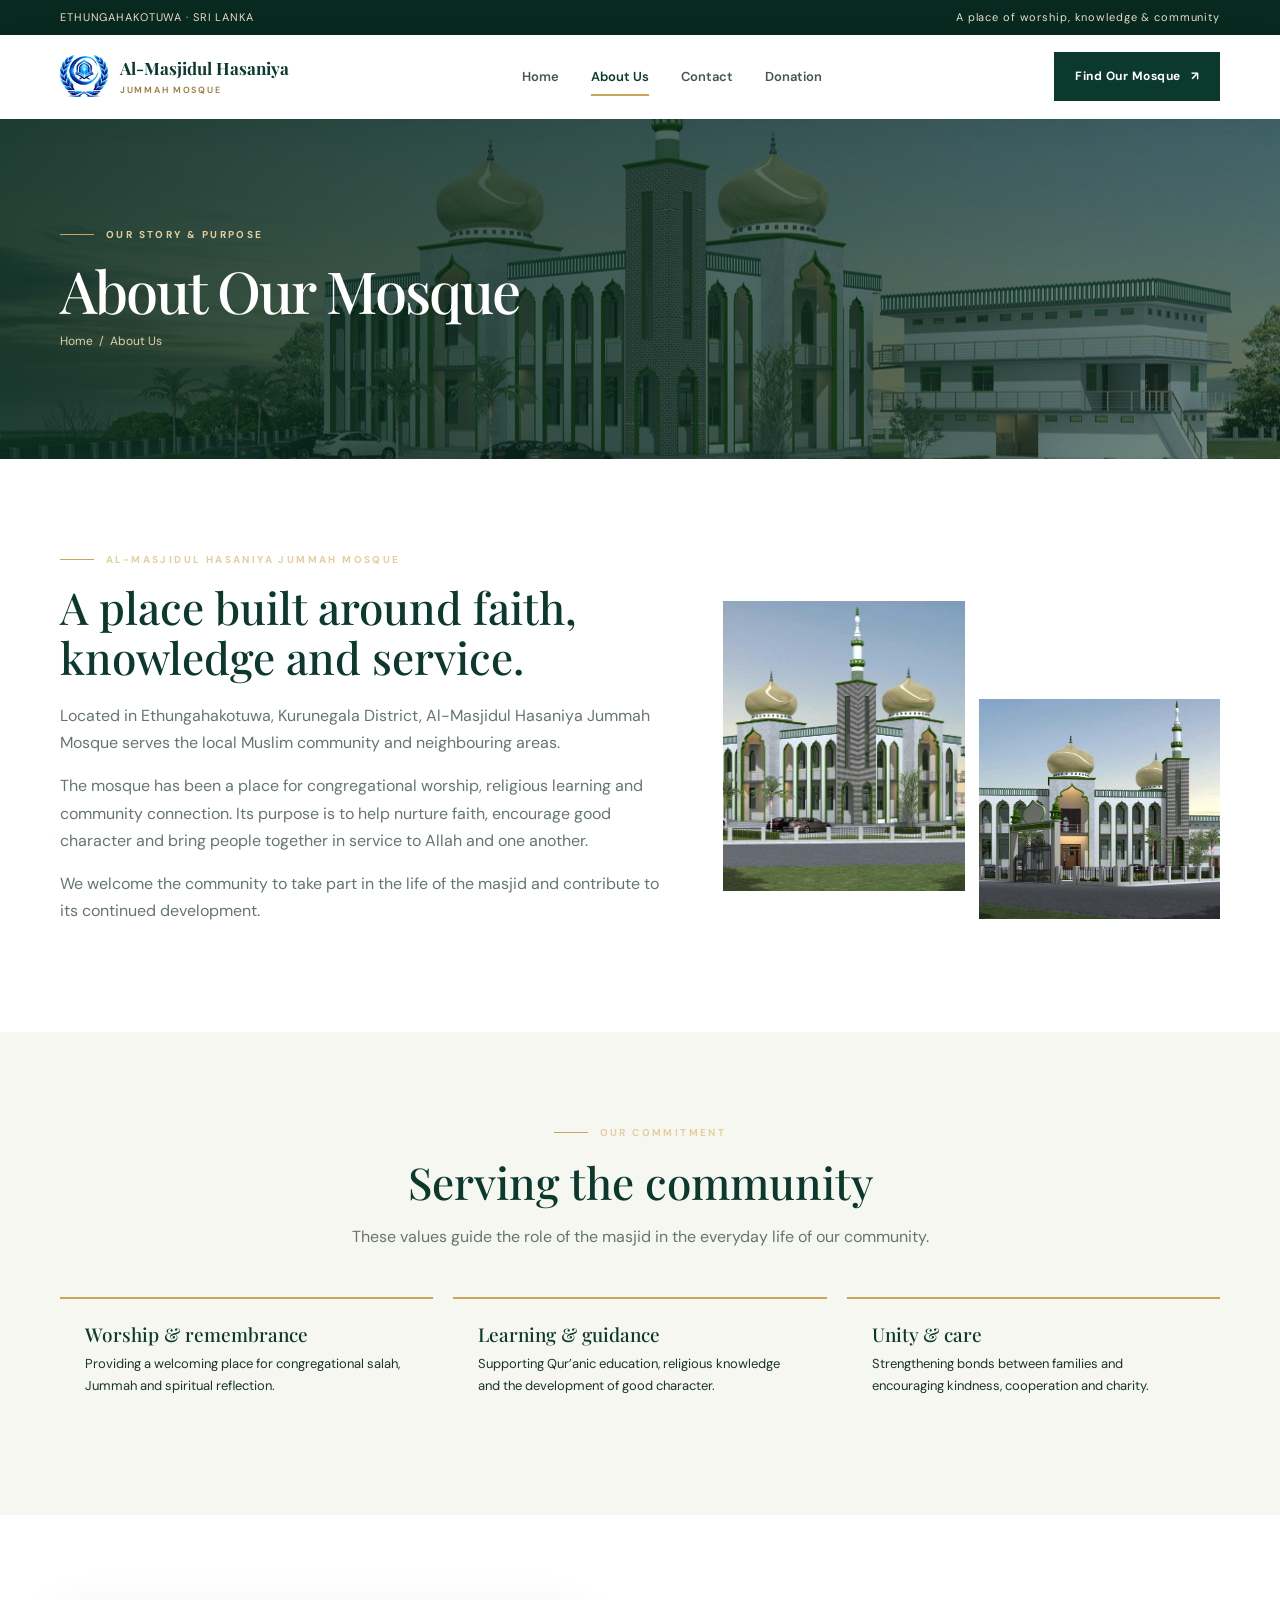
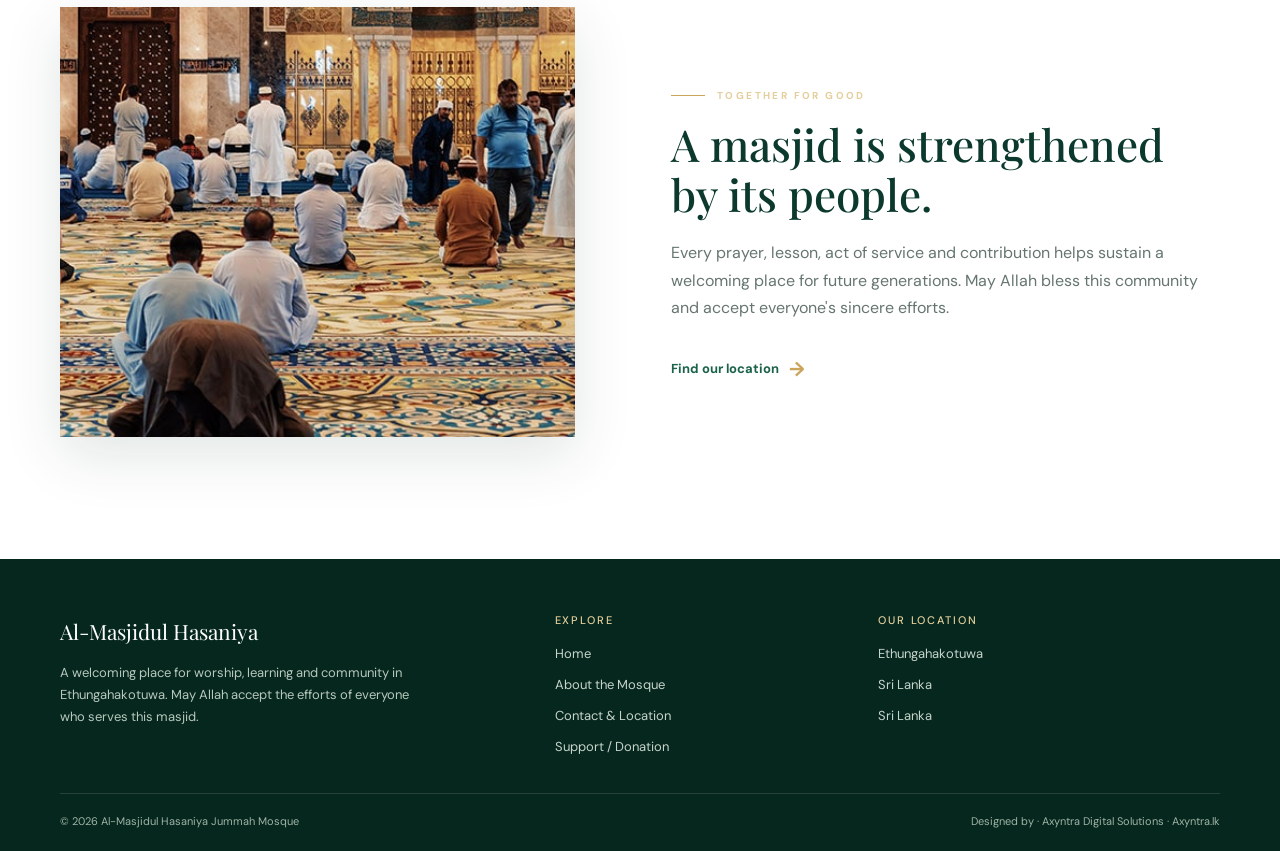
==== commit 389cbc38: "Update about.html" ====
--- a/about.html
+++ b/about.html
@@ -1,4 +1,4 @@
-<!doctype html><html lang="en"><head><meta charset="utf-8"><meta name="viewport" content="width=device-width,initial-scale=1"><meta name="description" content="Learn about Al-Masjidul Hasaniyya Jummah Mosque, its history, purpose and community activities."><meta name="theme-color" content="#0b392d"><title>About Us | Al-Masjidul Hasaniyya</title><link rel="stylesheet" href="style.css"></head><body><div class="topline"><div class="container"><span>ETHUNGAHAKOTUWA · UDUBADDAWA · SRI LANKA</span><span>A place of worship, knowledge & community</span></div></div><header><div class="container nav"><a class="brand" href="index.html"><svg class="brand-mark" viewBox="0 0 64 64" aria-hidden="true"><path d="M32 3 39 17 54 10 47 25 61 32 47 39 54 54 39 47 32 61 25 47 10 54 17 39 3 32 17 25 10 10 25 17Z" fill="none" stroke="#c9a65b" stroke-width="1.5"/><path d="M32 13c-10 0-17 8-17 19 0 12 8 19 17 23 9-4 17-11 17-23 0-11-7-19-17-19Z" fill="none" stroke="#0b392d" stroke-width="1.4"/><path d="M37 18a13 13 0 1 0 9 21 14 14 0 0 1-9-21Z" fill="#c9a65b"/><circle cx="47" cy="17" r="2" fill="#c9a65b"/></svg><span class="brand-name">Al-Masjidul Hasaniyya<small>Jummah Mosque</small></span></a><button class="menu-toggle" aria-label="Open navigation" aria-expanded="false">☰</button><nav class="navlinks" aria-label="Main navigation"><a class="" href="index.html">Home</a><a class="active" href="about.html">About Us</a><a class="" href="contact.html">Contact</a></nav><a class="nav-cta" href="contact.html">Find Our Mosque <span>↗</span></a></div></header><main><section class="page-hero"><div class="container"><div class="eyebrow">Our story & purpose</div><h1>About Our Mosque</h1><div class="breadcrumb">Home&nbsp; / &nbsp;About Us</div></div></section>
-<section class="section white"><div class="container about-layout"><div><div class="eyebrow">Al-Masjidul Hasaniyya Jummah Mosque</div><h2>A place built around faith, knowledge and service.</h2><p>Located in Ethungahakotuwa, Udubaddawa, Kurunegala District, Al-Masjidul Hasaniyya Jummah Mosque serves the local Muslim community and neighbouring areas.</p><p>The mosque has been a place for congregational worship, religious learning and community connection. Its purpose is to help nurture faith, encourage good character and bring people together in service to Allah and one another.</p><p>We welcome the community to take part in the life of the masjid and contribute to its continued development.</p></div><div class="image-pair"><img src="assets/about-2.jpg" alt="Mosque building exterior"><img src="assets/about-4.jpg" alt="Mosque architecture and grounds"></div></div></section>
+<!doctype html><html lang="en"><head><meta charset="utf-8"><meta name="viewport" content="width=device-width,initial-scale=1"><meta name="description" content="Learn about Al-Masjidul Hasaniya Jummah Mosque, its history, purpose and community activities."><meta name="theme-color" content="#0b392d"><title>About Us | Al-Masjidul Hasaniya</title><link rel="stylesheet" href="style.css"></head><body><div class="topline"><div class="container"><span>ETHUNGAHAKOTUWA · SRI LANKA</span><span>A place of worship, knowledge & community</span></div></div><header><div class="container nav"><a class="brand" href="index.html"><img class="brand-mark" src="assets/logo.png" alt="Al-Masjidul Hasaniya logo"><span class="brand-name">Al-Masjidul Hasaniya<small>Jummah Mosque</small></span></a><button class="menu-toggle" aria-label="Open navigation" aria-expanded="false">☰</button><nav class="navlinks" aria-label="Main navigation"><a class="" href="index.html">Home</a><a class="active" href="about.html">About Us</a><a class="" href="contact.html">Contact</a><a class="" href="donation.html">Donation</a></nav><a class="nav-cta" href="contact.html">Find Our Mosque <span>↗</span></a></div></header><main><section class="page-hero"><div class="container"><div class="eyebrow">Our story & purpose</div><h1>About Our Mosque</h1><div class="breadcrumb">Home&nbsp; / &nbsp;About Us</div></div></section>
+<section class="section white"><div class="container about-layout"><div><div class="eyebrow">Al-Masjidul Hasaniya Jummah Mosque</div><h2>A place built around faith, knowledge and service.</h2><p>Located in Ethungahakotuwa, Kurunegala District, Al-Masjidul Hasaniya Jummah Mosque serves the local Muslim community and neighbouring areas.</p><p>The mosque has been a place for congregational worship, religious learning and community connection. Its purpose is to help nurture faith, encourage good character and bring people together in service to Allah and one another.</p><p>We welcome the community to take part in the life of the masjid and contribute to its continued development.</p></div><div class="image-pair"><img src="assets/about-2.jpg" alt="Mosque building exterior"><img src="assets/about-4.jpg" alt="Mosque architecture and grounds"></div></div></section>
 <section class="section"><div class="container"><div class="section-head"><div class="eyebrow">Our commitment</div><h2>Serving the community</h2><p>These values guide the role of the masjid in the everyday life of our community.</p></div><div class="timeline"><article><h3>Worship & remembrance</h3><p>Providing a welcoming place for congregational salah, Jummah and spiritual reflection.</p></article><article><h3>Learning & guidance</h3><p>Supporting Qur’anic education, religious knowledge and the development of good character.</p></article><article><h3>Unity & care</h3><p>Strengthening bonds between families and encouraging kindness, cooperation and charity.</p></article></div></div></section>
-<section class="section white"><div class="container intro-grid"><div class="photo-stack"><img src="assets/sermon-3.jpg" alt="Worshippers gathered at a mosque for religious learning"></div><div class="intro-copy"><div class="eyebrow">Together for good</div><h2>A masjid is strengthened by its people.</h2><p>Every prayer, lesson, act of service and contribution helps sustain a welcoming place for future generations. May Allah bless this community and accept everyone's sincere efforts.</p><a class="text-link" href="contact.html">Find our location <span>→</span></a></div></div></section></main><footer><div class="container"><div class="footer-grid"><div><div class="footer-brand">Al-Masjidul Hasaniyya</div><p>A welcoming place for worship, learning and community in Ethungahakotuwa. May Allah accept the efforts of everyone who serves this masjid.</p></div><div><h3>Explore</h3><div class="footer-links"><a href="index.html">Home</a><a href="about.html">About the Mosque</a><a href="contact.html">Contact & Location</a></div></div><div><h3>Our Location</h3><div class="footer-links"><span>Ethungahakotuwa</span><span>Udubaddawa, Kurunegala District</span><span>Sri Lanka</span></div></div></div><div class="copyright"><span>© <span data-year></span> Al-Masjidul Hasaniyya Jummah Mosque</span><span>Faith · Unity · Service</span></div></div></footer><a class="mobile-cta" href="contact.html">Find the Mosque ↗</a><script src="script.js"></script></body></html>
+<section class="section white"><div class="container intro-grid"><div class="photo-stack"><img src="assets/sermon-3.jpg" alt="Worshippers gathered at a mosque for religious learning"></div><div class="intro-copy"><div class="eyebrow">Together for good</div><h2>A masjid is strengthened by its people.</h2><p>Every prayer, lesson, act of service and contribution helps sustain a welcoming place for future generations. May Allah bless this community and accept everyone's sincere efforts.</p><a class="text-link" href="contact.html">Find our location <span>→</span></a></div></div></section></main><footer><div class="container"><div class="footer-grid"><div><div class="footer-brand">Al-Masjidul Hasaniya</div><p>A welcoming place for worship, learning and community in Ethungahakotuwa. May Allah accept the efforts of everyone who serves this masjid.</p></div><div><h3>Explore</h3><div class="footer-links"><a href="index.html">Home</a><a href="about.html">About the Mosque</a><a href="contact.html">Contact & Location</a><a href="donation.html">Support / Donation</a></div></div><div><h3>Our Location</h3><div class="footer-links"><span>Ethungahakotuwa</span><span>Sri Lanka</span><span>Sri Lanka</span></div></div></div><div class="copyright"><span>© <span data-year></span> Al-Masjidul Hasaniya Jummah Mosque</span><span>Designed by · Axyntra Digital Solutions · <a href="https://www.axyntra.lk" target="_blank" rel="noopener">Axyntra.lk</a></span></div></div></footer><a class="mobile-cta" href="contact.html">Find the Mosque ↗</a><script src="script.js"></script></body></html>
--- a/style.css
+++ b/style.css
@@ -0,0 +1,16 @@
+
+@import url('https://fonts.googleapis.com/css2?family=DM+Sans:wght@400;500;600;700&family=Playfair+Display:wght@400;500;600;700&display=swap');
+:root{--forest:#0b392d;--forest2:#124b39;--green:#1b6348;--gold:#c9a65b;--gold2:#e4cf9c;--ink:#18342b;--muted:#66766e;--cream:#f7f7f1;--white:#fff;--line:rgba(201,166,91,.28);--shadow:0 18px 55px rgba(12,48,37,.12)}
+*{box-sizing:border-box}html{scroll-behavior:smooth}body{margin:0;background:var(--cream);color:var(--ink);font-family:'DM Sans',sans-serif;line-height:1.7}a{color:inherit;text-decoration:none}img{display:block;max-width:100%}.container{width:min(1160px,calc(100% - 44px));margin:auto}
+.topline{background:#08291f;color:#e8ddc3;font-size:11px;letter-spacing:.08em}.topline .container{display:flex;justify-content:space-between;padding:8px 0;gap:16px}
+header{position:sticky;top:0;z-index:50;background:rgba(255,255,255,.96);backdrop-filter:blur(14px);box-shadow:0 5px 25px rgba(12,48,37,.06)}.nav{height:84px;display:flex;align-items:center;justify-content:space-between;gap:24px}.brand{display:flex;align-items:center;gap:12px;min-width:0}.brand-mark{width:48px;height:48px;flex:none}.brand-name{font-family:'Playfair Display',serif;font-size:17px;font-weight:700;line-height:1.25;color:var(--forest)}.brand-name small{display:block;font:600 9px 'DM Sans',sans-serif;letter-spacing:.19em;color:#9b7b3d;text-transform:uppercase;margin-top:5px}.navlinks{display:flex;align-items:center;gap:32px}.navlinks a{font-size:13px;font-weight:600;color:#46564e;position:relative;padding:8px 0}.navlinks a:after{content:'';position:absolute;left:0;bottom:0;width:0;height:2px;background:var(--gold);transition:.25s}.navlinks a:hover:after,.navlinks a.active:after{width:100%}.navlinks a.active{color:var(--forest)}.nav-cta,.btn{display:inline-flex;align-items:center;justify-content:center;gap:10px;background:var(--forest);color:white;border:1px solid var(--forest);padding:13px 20px;font-size:12px;font-weight:700;letter-spacing:.04em;transition:.25s}.nav-cta:hover,.btn:hover{background:var(--gold);border-color:var(--gold);color:#142c21}.menu-toggle{display:none;background:none;border:0;color:var(--forest);font-size:26px;cursor:pointer}
+.hero{position:relative;min-height:650px;display:flex;align-items:center;color:white;overflow:hidden;background:#09291f}.hero:before{content:'';position:absolute;inset:0;background:linear-gradient(90deg,rgba(4,31,23,.9) 0%,rgba(5,39,28,.76) 42%,rgba(6,36,27,.22) 100%),url('assets/hero.png') center 48%/cover no-repeat;transform:scale(1.01)}.hero:after{content:'';position:absolute;inset:0;opacity:.13;pointer-events:none;background-image:url("data:image/svg+xml,%3Csvg width='92' height='92' viewBox='0 0 92 92' xmlns='http://www.w3.org/2000/svg'%3E%3Cg fill='none' stroke='%23e4cf9c' stroke-width='.8'%3E%3Cpath d='M46 2 90 46 46 90 2 46Z M46 16 76 46 46 76 16 46Z M46 2v88M2 46h88M15 15l62 62M77 15 15 77'/%3E%3C/g%3E%3C/svg%3E")}.hero-content{position:relative;z-index:2;padding:100px 0;max-width:680px}.eyebrow{display:flex;align-items:center;gap:12px;color:var(--gold2);font-size:10px;letter-spacing:.24em;text-transform:uppercase;font-weight:700}.eyebrow:before{content:'';width:34px;height:1px;background:var(--gold)}h1,h2,h3{font-family:'Playfair Display',serif;font-weight:500;line-height:1.14;margin:0}h1{font-size:clamp(42px,6vw,76px);margin:24px 0 20px;letter-spacing:-.035em}h1 span{color:var(--gold2);font-style:italic}.hero p{max-width:550px;color:#e0e9e2;font-size:16px;line-height:1.9;margin:0 0 30px}.hero-actions{display:flex;gap:12px;flex-wrap:wrap}.btn.gold{background:var(--gold2);border-color:var(--gold2);color:#18372a}.btn.outline{background:transparent;border-color:rgba(255,255,255,.55);color:white}.btn.outline:hover{background:white;color:var(--forest)}
+.section{padding:92px 0}.section.white{background:white}.section.dark{background:var(--forest);color:white}.section-head{max-width:660px;margin:0 auto 46px;text-align:center}.section-head .eyebrow{justify-content:center}.section-head h2{font-size:clamp(30px,4vw,44px);margin:16px 0;color:var(--forest)}.section.dark .section-head h2{color:white}.section-head p{color:var(--muted);margin:0}.section.dark .section-head p{color:#cbd9d0}
+.intro-grid{display:grid;grid-template-columns:1fr 1fr;gap:62px;align-items:center}.photo-stack{position:relative;padding:0 34px 30px 0}.photo-stack img{width:100%;height:430px;object-fit:cover;box-shadow:var(--shadow)}.photo-stack:after{content:'';position:absolute;z-index:-1;right:0;bottom:0;width:70%;height:72%;border:1px solid var(--gold);background:#efe9d9}.intro-copy h2{font-size:clamp(30px,4vw,44px);color:var(--forest);margin:15px 0 20px}.intro-copy p{color:var(--muted)}.text-link{display:inline-flex;align-items:center;gap:10px;color:var(--green);font-size:13px;font-weight:700;margin-top:15px}.text-link span{color:var(--gold);font-size:20px}
+.feature-grid{display:grid;grid-template-columns:repeat(3,1fr);gap:20px}.feature{background:white;padding:30px 28px;border:1px solid #e9e8df;box-shadow:0 12px 35px rgba(12,48,37,.045)}.feature-icon{width:48px;height:48px;border:1px solid var(--line);display:grid;place-items:center;color:#a88745;font-size:22px;margin-bottom:20px}.feature h3{font-size:21px;color:var(--forest);margin-bottom:10px}.feature p{font-size:13px;color:var(--muted);margin:0}
+.quote-band{padding:64px 0;background:linear-gradient(110deg,#0b392d,#174f3b);color:white;text-align:center;position:relative;overflow:hidden}.quote-band:before{content:'۞';position:absolute;font-size:230px;color:rgba(255,255,255,.035);left:4%;top:-65px}.quote-band blockquote{font-family:'Playfair Display',serif;font-size:clamp(22px,3vw,34px);font-style:italic;margin:0 auto 12px;max-width:820px;position:relative}.quote-band small{color:var(--gold2);font-size:10px;letter-spacing:.18em;text-transform:uppercase}
+.page-hero{background:linear-gradient(90deg,rgba(6,39,28,.88),rgba(6,39,28,.55)),url('assets/about-2.jpg') center 48%/cover;min-height:340px;display:flex;align-items:center;color:white}.page-hero .container{padding:70px 0}.page-hero h1{font-size:clamp(38px,5vw,58px);margin:14px 0 8px}.breadcrumb{color:#e0d1a9;font-size:12px}.about-layout{display:grid;grid-template-columns:1.1fr .9fr;gap:56px;align-items:center}.about-layout h2,.contact-copy h2{font-size:clamp(30px,4vw,44px);color:var(--forest);margin:14px 0 20px}.about-layout p{color:var(--muted)}.image-pair{display:grid;grid-template-columns:1fr 1fr;gap:14px;align-items:end}.image-pair img{width:100%;height:290px;object-fit:cover}.image-pair img:last-child{height:220px;margin-bottom:-28px}.timeline{display:grid;grid-template-columns:repeat(3,1fr);gap:20px;margin-top:38px}.timeline article{padding:25px;background:#f7f7f1;border-top:2px solid var(--gold)}.timeline h3{font-size:19px;color:var(--forest);margin-bottom:8px}.timeline p{font-size:13px;margin:0}
+.contact-grid{display:grid;grid-template-columns:.85fr 1.15fr;gap:30px}.contact-card{background:var(--forest);color:white;padding:36px}.contact-card h2{font-size:30px;color:white;margin:12px 0 24px}.contact-item{display:flex;gap:15px;padding:17px 0;border-top:1px solid rgba(255,255,255,.15)}.contact-item b{display:block;color:var(--gold2);font-size:12px;margin-bottom:4px}.contact-item span{font-size:13px;color:#e0e9e2}.map-panel{min-height:390px;background:linear-gradient(135deg,#e6eadf,#dce5d8);display:flex;align-items:center;justify-content:center;text-align:center;padding:30px;position:relative;overflow:hidden}.map-panel:before{content:'';position:absolute;inset:0;opacity:.25;background-image:linear-gradient(45deg,transparent 48%,#8da58e 49%,#8da58e 50%,transparent 51%),linear-gradient(-45deg,transparent 48%,#8da58e 49%,#8da58e 50%,transparent 51%);background-size:48px 48px}.map-inner{position:relative;background:white;padding:35px;max-width:370px;box-shadow:var(--shadow)}.pin{font-size:30px;color:var(--gold)}.map-inner h3{font-size:24px;color:var(--forest);margin:10px 0}.map-inner p{font-size:13px;color:var(--muted)}
+footer{background:#06271e;color:#d6e0d8;padding:55px 0 20px}.footer-grid{display:grid;grid-template-columns:1.3fr .8fr 1fr;gap:50px;padding-bottom:35px}.footer-brand{font-family:'Playfair Display',serif;font-size:21px;color:white}.footer-grid p{font-size:13px;color:#b7c8bd;max-width:360px}.footer-grid h3{font-family:'DM Sans',sans-serif;color:var(--gold2);font-size:11px;letter-spacing:.17em;text-transform:uppercase;margin-bottom:17px}.footer-links{display:grid;gap:9px;font-size:13px;color:#c7d4cb}.copyright{border-top:1px solid rgba(255,255,255,.13);padding-top:18px;display:flex;justify-content:space-between;gap:16px;color:#9fb3a6;font-size:11px}.mobile-cta{display:none}
+@media(max-width:850px){.navlinks{gap:18px}.nav-cta{display:none}.intro-grid,.about-layout,.contact-grid{grid-template-columns:1fr;gap:36px}.photo-stack{max-width:620px}.feature-grid{grid-template-columns:1fr 1fr}.timeline{grid-template-columns:1fr}.footer-grid{grid-template-columns:1fr 1fr}.footer-grid>div:first-child{grid-column:1/-1}}
+@media(max-width:640px){.container{width:min(100% - 34px,1160px)}.topline .container{justify-content:center;text-align:center}.topline span:last-child{display:none}.nav{height:72px}.brand-mark{width:42px;height:42px}.brand-name{font-size:14px}.menu-toggle{display:block}.navlinks{display:none;position:absolute;top:72px;left:0;right:0;background:white;padding:14px 22px 22px;box-shadow:0 15px 25px rgba(0,0,0,.1);flex-direction:column;align-items:stretch;gap:2px}.navlinks.open{display:flex}.navlinks a{padding:12px 4px;border-bottom:1px solid #eee}.hero{min-height:610px}.hero:before{background-position:58% center;background-image:linear-gradient(90deg,rgba(4,31,23,.88),rgba(5,39,28,.57)),url('assets/hero.png')}.hero-content{padding:82px 0}.hero p{font-size:14px}.section{padding:68px 0}.section-head{margin-bottom:34px}.photo-stack{padding:0 18px 18px 0}.photo-stack img{height:300px}.feature-grid{grid-template-columns:1fr}.page-hero{min-height:280px}.page-hero .container{padding:54px 0}.image-pair img{height:230px}.image-pair img:last-child{height:180px;margin-bottom:-15px}.contact-card{padding:28px 24px}.map-panel{min-height:320px;padding:18px}.footer-grid{grid-template-columns:1fr;gap:28px}.footer-grid>div:first-child{grid-column:auto}.copyright{flex-direction:column;text-align:center}.mobile-cta{display:flex;position:fixed;bottom:12px;right:12px;z-index:40;background:#126344;color:white;padding:12px 16px;border-radius:30px;font-size:12px;font-weight:700;box-shadow:0 8px 22px #0003}footer{padding-bottom:85px}}
